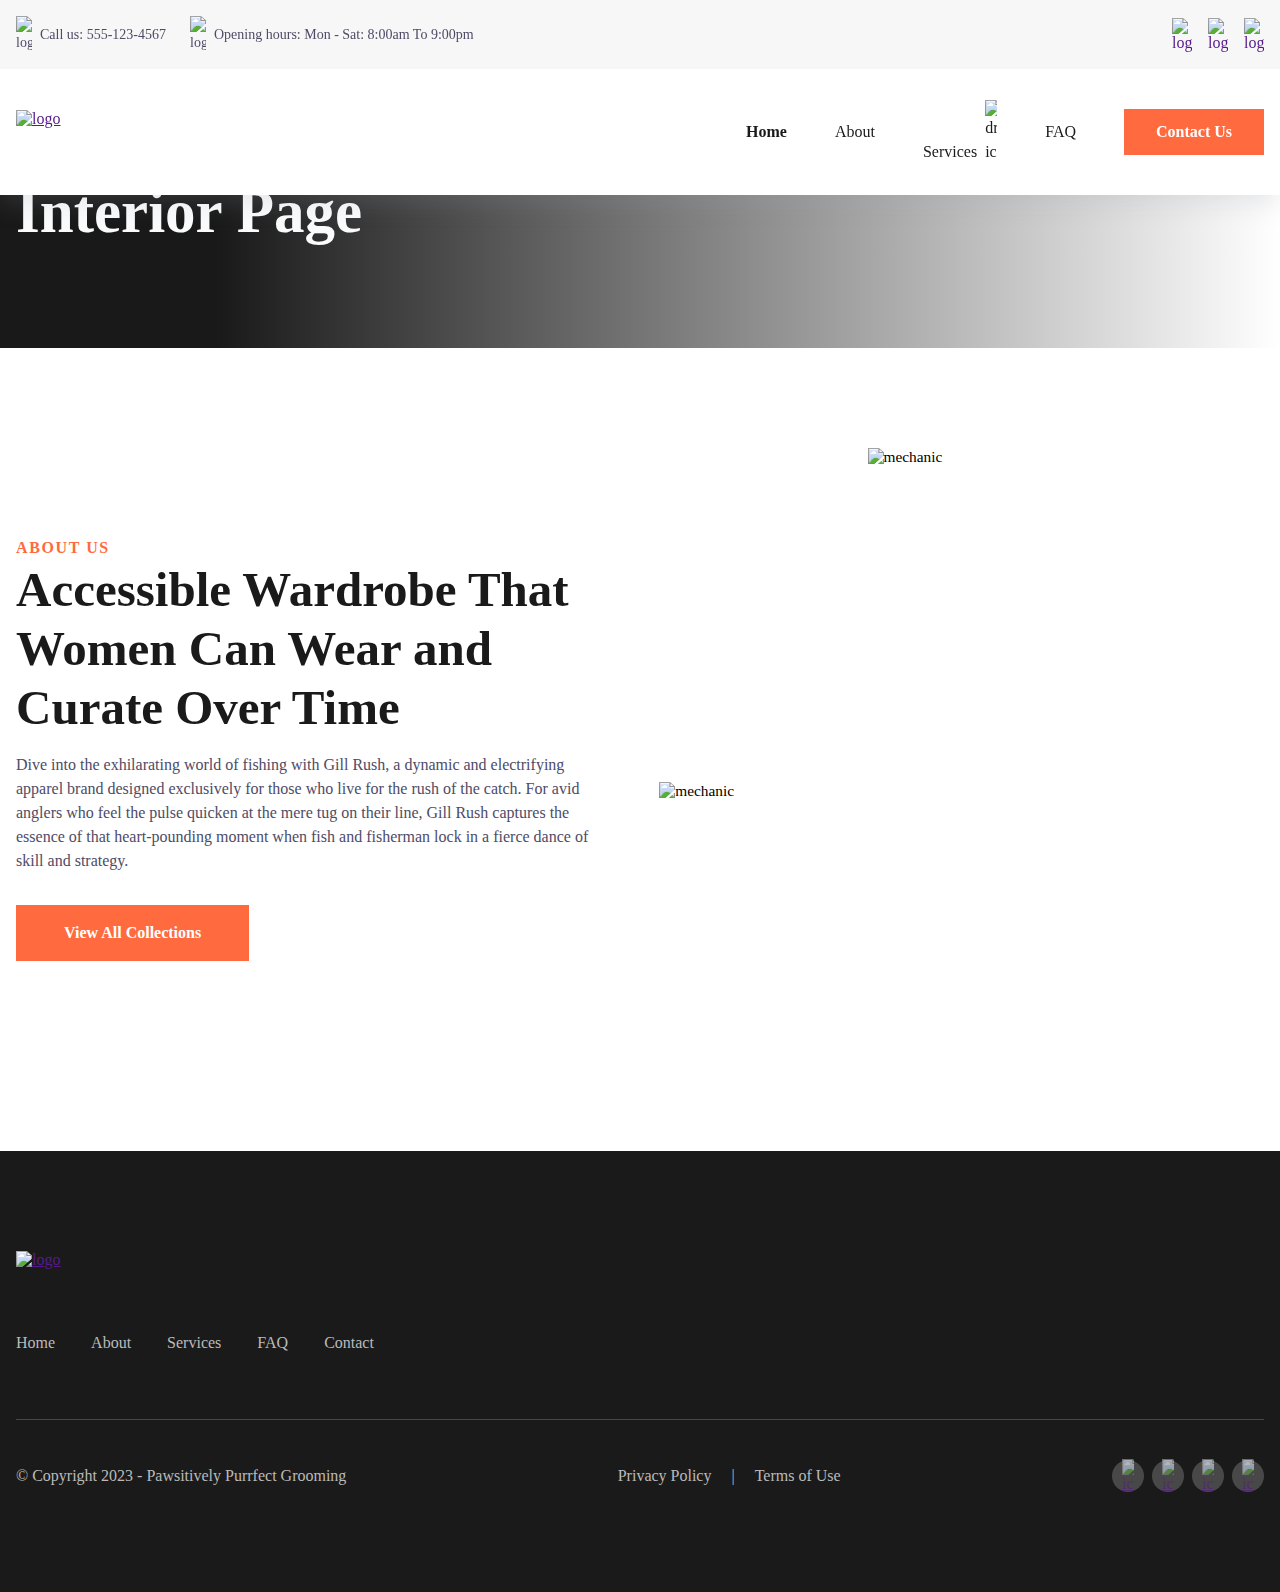
==== about.html @ 0e4c81f3 "made changes to home | changes verbiage | change contact to cta | added about page | added services " ====
<!DOCTYPE html>
<html>
<head>
    <meta charset="utf-8">
    <meta name="viewport" content="width=device-width, initial-scale=1">
    <title>template_3</title>
    <link rel="stylesheet" type="text/css" href="css/style.css">
    <link rel="stylesheet" type="text/css" href="css/global.css">
    <script src="javascript/script.js"></script>
</head>
<body>
<!-- ============================================ -->
<!--                 Navigation                   -->
<!-- ============================================ -->

<header id="cs-navigation">
    <div class="cs-top-bar">
        <div class="cs-top-container">
            <div class="cs-top-contact">
                <a href="" class="cs-top-link">
                    <img class="cs-link-icon" src="https://csimg.nyc3.cdn.digitaloceanspaces.com/Images/Icons/phone-grey.svg" alt="logo" width="16" height="16" aria-hidden="true" decoding="async">
                    Call us: 555-123-4567
                </a>
                <a href="" class="cs-top-link">
                    <img class="cs-link-icon" src="https://csimg.nyc3.cdn.digitaloceanspaces.com/Images/Icons/clock-grey.svg" alt="logo" width="20" height="20" aria-hidden="true" decoding="async">
                    Opening hours: Mon - Sat: 8:00am To 9:00pm
                </a>
            </div>
            <div class="cs-top-social">
                <a href="" class="cs-social-link">
                    <img class="cs-social-icon" src="https://csimg.nyc3.cdn.digitaloceanspaces.com/Images/Icons/face-grey.svg" alt="logo" width="12" height="12" aria-hidden="true" decoding="async">
                </a>
                <a href="" class="cs-social-link">
                    <img class="cs-social-icon" src="https://csimg.nyc3.cdn.digitaloceanspaces.com/Images/Icons/twit-grey.svg" alt="logo" width="12" height="12" aria-hidden="true" decoding="async">
                </a>
                <a href="" class="cs-social-link">
                    <img class="cs-social-icon" src="https://csimg.nyc3.cdn.digitaloceanspaces.com/Images/Icons/insta-grey.svg" alt="logo" width="12" height="12" aria-hidden="true" decoding="async">
                </a>
            </div>
        </div>
    </div>
    <div class="cs-container">
        <!--Nav Logo-->
        <a href="" class="cs-logo" aria-label="back to home">
            <img src="https://csimg.nyc3.cdn.digitaloceanspaces.com/Images/Logos/consulting-logo.svg" alt="logo" width="197" height="43" aria-hidden="true" decoding="async">
        </a>
        <!--Navigation List-->
        <nav class="cs-nav" role="navigation">
            <!--Mobile Nav Toggle-->
            <button class="cs-toggle" aria-label="mobile menu toggle">
                <div class="cs-box" aria-hidden="true">
                    <span class="cs-line cs-line1" aria-hidden="true"></span>
                    <span class="cs-line cs-line2" aria-hidden="true"></span>
                    <span class="cs-line cs-line3" aria-hidden="true"></span>
                </div>
            </button>
            <!-- We need a wrapper div so we can set a fixed height on the cs-ul in case the nav list gets too long from too many dropdowns being opened and needs to have an overflow scroll. This wrapper acts as the background so it can go the full height of the screen and not cut off any overflowing nav items while the cs-ul stops short of the bottom of the screen, which keeps all nav items in view no matter how mnay there are-->
            <div class="cs-ul-wrapper">
                <ul id="cs-expanded" class="cs-ul" aria-expanded="false">
                    <li class="cs-li">
                        <a href="index.html" class="cs-li-link cs-active">
                            Home
                        </a>
                    </li>
                    <li class="cs-li">
                        <a href="about.html" class="cs-li-link">
                            About
                        </a>
                    </li>
                    <!--Copy and paste this cs-dropdown list item and replace any .cs-li with this cs-dropdown group to make a new dropdown and it will work-->
                    <li class="cs-li cs-dropdown" tabindex="0">
                        <span class="cs-li-link">
                            Services
                            <img class="cs-drop-icon" src="https://csimg.nyc3.cdn.digitaloceanspaces.com/Images/Icons/chev-down.svg" alt="dropdown icon" width="15" height="15" decoding="async" aria-hidden="true">
                        </span>
                        <ul class="cs-drop-ul">
                            <li class="cs-drop-li">
                                <a href="services.html#section-1" class="cs-li-link cs-drop-link">Bathing and Drying</a>
                            </li>
                            <li class="cs-drop-li">
                                <a href="services.html#section-2" class="cs-li-link cs-drop-link">Haircuts and Trimming</a>
                            </li>
                            <li class="cs-drop-li">
                                <a href="services.html#section-3" class="cs-li-link cs-drop-link">Nail Clipping</a>
                            </li>
                            <li class="cs-drop-li">
                                <a href="services.html#section-4" class="cs-li-link cs-drop-link">Teeth Brushing</a>
                            </li>
                        </ul>
                    </li>
                    <li class="cs-li">
                        <a href="faq.html" class="cs-li-link">
                            FAQ
                        </a>
                    </li>
                </ul>
            </div>
        </nav>
        <a href="contact.html" class="cs-button-solid cs-nav-button">Contact Us</a>
    </div>
</header>
    <body>
    <!-- ============================================ -->
    <!--                   Banner                     -->
    <!-- ============================================ -->

    <div id="banner-712">
        <div class="cs-container">
            <span class="cs-int-title">Interior Page</span>
        </div>
        <!--Background Image-->
        <picture class="cs-background">
            <!--Mobile Image-->
            <source media="(max-width: 600px)" srcset="https://csimg.nyc3.cdn.digitaloceanspaces.com/Images%2FMISC%2Fpills.jpg">
            <!--Tablet and above Image-->
            <source media="(min-width: 601px)" srcset="https://csimg.nyc3.cdn.digitaloceanspaces.com/Images%2FMISC%2Fpills.jpg">
            <img loading="lazy" decoding="async" src="https://csimg.nyc3.cdn.digitaloceanspaces.com/Images%2FMISC%2Fpills.jpg" alt="pills" width="1280" height="568" aria-hidden="true">
        </picture>
    </div>
    <!-- ============================================ -->
    <!--             Side By Side Reverse             -->
    <!-- ============================================ -->

    <section id="sbsr-1592">
        <div class="cs-container">
            <div class="cs-image-group">
                <!--Top left image-->
                <picture class="cs-picture cs-picture1">
                    <!--Mobile Image-->
                    <source media="(max-width: 600px)" srcset="https://csimg.nyc3.cdn.digitaloceanspaces.com/Images/ecommerce/models1.jpg">
                    <!--Tablet and above Image-->
                    <source media="(min-width: 601px)" srcset="https://csimg.nyc3.cdn.digitaloceanspaces.com/Images/ecommerce/models1.jpg">
                    <img loading="lazy" decoding="async" src="https://csimg.nyc3.cdn.digitaloceanspaces.com/Images/ecommerce/models1.jpg" alt="mechanic" width="413" height="500">
                </picture>
                <!--Top Right image-->
                <picture class="cs-picture cs-picture2">
                    <!--Mobile Image-->
                    <source media="(max-width: 600px)" srcset="https://csimg.nyc3.cdn.digitaloceanspaces.com/Images/ecommerce/shoes2.jpg">
                    <!--Tablet and above Image-->
                    <source media="(min-width: 601px)" srcset="https://csimg.nyc3.cdn.digitaloceanspaces.com/Images/ecommerce/shoes2.jpg">
                    <img loading="lazy" decoding="async" src="https://csimg.nyc3.cdn.digitaloceanspaces.com/Images/ecommerce/shoes2.jpg" alt="mechanic" width="413" height="280">
                </picture>
            </div>
            <div class="cs-content">
                <span class="cs-topper">About us</span>
                <h2 class="cs-title">Accessible Wardrobe That Women Can Wear and Curate Over Time</h2>
                <p class="cs-text">
                    Dive into the exhilarating world of fishing with Gill Rush, a dynamic and electrifying apparel brand designed exclusively for those who live for the rush of the catch. For avid anglers who feel the pulse quicken at the mere tug on their line, Gill Rush captures the essence of that heart-pounding moment when fish and fisherman lock in a fierce dance of skill and strategy.
                </p>
                <a href="" class="cs-button-solid">View All Collections</a>
            </div>
        </div>
    </section>
    <footer id="footer-1390">
        <div class="cs-container">
            <div class="cs-top">
                <a aria-label="go back to home" class="cs-logo" href="">
                    <img class="cs-logo-img" loading="lazy" decoding="async" src="https://csimg.nyc3.cdn.digitaloceanspaces.com/Logos/agency-logo.svg" alt="logo" width="209" height="40">
                </a>
                <ul class="cs-ul">
                    <li class="cs-li">
                        <a href="index.html" class="cs-link">Home</a>
                    </li>
                    <li class="cs-li">
                        <a href="about.html" class="cs-link">About</a>
                    </li>
                    <li class="cs-li">
                        <a href="" class="cs-link">Services</a>
                    </li>
                    <li class="cs-li">
                        <a href="faq.html" class="cs-link">FAQ</a>
                    </li>
                    <li class="cs-li">
                        <a href="contact.html" class="cs-link">Contact</a>
                    </li>
                </ul>
            </div>
            <div class="cs-bottom">
                <!--Social-->
                <ul class="cs-social">
                    <li class="cs-social-li">
                        <a href="" class="cs-social-link" aria-label="facebook" target="_blank" rel="noopener">
                            <img class="cs-social-icon cs-default" src="https://csimg.nyc3.cdn.digitaloceanspaces.com/Icons/facebook-ba.svg" alt="icon" loading="lazy" decoding="async" width="12" height="12" aria-hidden="true">
                        </a>
                    </li>
                    <li class="cs-social-li">
                        <a href="" class="cs-social-link" aria-label="twitter" target="_blank" rel="noopener">
                            <img class="cs-social-icon cs-default" src="https://csimg.nyc3.cdn.digitaloceanspaces.com/Icons/twitter-ba.svg" alt="icon" loading="lazy" decoding="async" width="12" height="12" aria-hidden="true">
                        </a>
                    </li>
                    <li class="cs-social-li">
                        <a href="" class="cs-social-link" aria-label="instagram" target="_blank" rel="noopener">
                            <img class="cs-social-icon cs-default" src="https://csimg.nyc3.cdn.digitaloceanspaces.com/Icons/instagram-ba.svg" alt="icon" loading="lazy" decoding="async" width="12" height="12" aria-hidden="true">
                        </a>
                    </li>
                    <li class="cs-social-li">
                        <a href="" class="cs-social-link" aria-label="twitter" target="_blank" rel="noopener">
                            <img class="cs-social-icon cs-default" src="https://csimg.nyc3.cdn.digitaloceanspaces.com/Icons/youtube-ba.svg" alt="icon" loading="lazy" decoding="async" width="12" height="12" aria-hidden="true">
                        </a>
                    </li>
                </ul>
                <span class="cs-copyright">
                    © Copyright 2023 - <a href="" class="cs-copyright-link">Pawsitively Purrfect Grooming</a>
                </span>
                <div class="cs-flex">
                    <a href="" class="cs-copyright-link">Privacy Policy</a>
                    <span class="cs-separater">|</span>
                    <a href="" class="cs-copyright-link">Terms of Use</a>
                </div>
            </div>
        </div>
    </footer>
                                
</body>
</html>
---- css/style.css ----
/*-- -------------------------- -->
<---     Mobile Navigation      -->
<--- -------------------------- -*/

/* Mobile - 1023px */
@media only screen and (max-width: 1023px) {
  body.cs-open {
    overflow: hidden;
  }
  body.scroll #cs-navigation {
    /* 53px, same height as the cs-top-container */
    transform: translateY(-3.3125rem);
  }
  #cs-navigation {
    width: 100%;
    /* prevents padding from affecting height and width */
    box-sizing: border-box;
    background-color: #fff;
    box-shadow: rgba(149, 157, 165, 0.2) 0px 8px 24px;
    position: fixed;
    z-index: 10000;
    transition: transform .3s;
  }
  #cs-navigation:before {
    content: '';
    width: 100%;
    height: 0vh;
    background: rgba(0, 0, 0, 0.6);
    -webkit-backdrop-filter: blur(10px);
    backdrop-filter: blur(10px);
    position: absolute;
    display: block;
    top: 100%;
    right: 0;
    z-index: -1100;
    opacity: 0;
    transition: height .5s, opacity .5s;
  }
  #cs-navigation.cs-active:before {
    height: 150vh;
    opacity: 1;
  }
  #cs-navigation.cs-active .cs-ul-wrapper {
    opacity: 1;
    transform: scaleY(1);
    transition-delay: .15s;
  }
  #cs-navigation.cs-active .cs-li {
    transform: translateY(0);
    opacity: 1;
  }
  #cs-navigation .cs-top-bar {
    width: 100%;
    display: flex;
    justify-content: center;
    align-items: center;
  }
  #cs-navigation .cs-top-container {
    width: 100%;
    padding: 1rem 1.5rem;
    /* prevents padding from affecting height and width */
    box-sizing: border-box;
    background-color: #f7f7f7;
    display: flex;
    justify-content: space-between;
    align-items: center;
    gap: 1rem;
  }
  #cs-navigation .cs-top-contact {
    width: auto;
    /* prevents padding from affecting height and width */
    box-sizing: border-box;
    display: flex;
    justify-content: center;
    align-items: center;
    /* 16px - 24px */
    gap: clamp(1rem, 2vw, 1.5rem);
  }
  #cs-navigation .cs-top-link {
    font-size: 0.875rem;
    line-height: 1.5em;
    text-decoration: none;
    margin: 0;
    color: var(--bodyTextColor);
    display: flex;
    justify-content: flex-start;
    align-items: center;
    gap: 0.5rem;
    position: relative;
  }
  #cs-navigation .cs-top-link:nth-of-type(2) {
    display: none;
  }
  #cs-navigation .cs-link-icon {
    width: 1rem;
    height: auto;
    display: block;
  }
  #cs-navigation .cs-top-social {
    visibility: visible;
    opacity: 1;
    display: flex;
    justify-content: center;
    align-items: center;
    gap: 0.5rem;
    transition: opacity .3s, visibility .3s, height .3s;
  }
  #cs-navigation .cs-social-link {
    text-decoration: none;
    display: flex;
    justify-content: center;
    align-items: center;
    gap: 1rem;
  }
  #cs-navigation .cs-social-icon {
    width: 1.25rem;
    height: auto;
    display: block;
  }
  #cs-navigation .cs-container {
    width: 100%;
    padding: 1.25rem 1rem;
    /* prevents padding from affecting height and width */
    box-sizing: border-box;
    display: flex;
    justify-content: flex-end;
    align-items: center;
    position: relative;
  }
  #cs-navigation .cs-logo {
    width: auto;
    height: 2.5rem;
    margin: 0 auto 0 0;
    padding: 0;
    /* prevents padding from affecting height and width */
    box-sizing: border-box;
    display: flex;
    justify-content: center;
    align-items: center;
    order: 1;
    z-index: 10;
  }
  #cs-navigation .cs-logo img {
    width: auto;
    height: 100%;
    /* ensures the image never overflows the container. It stays contained within it's width and height and expands to fill it then stops once it reaches an edge */
    object-fit: contain;
  }
  #cs-navigation .cs-nav {
    order: 2;
  }
  #cs-navigation .cs-toggle {
    width: 2.875rem;
    height: 2.875rem;
    margin: 0 0 0 auto;
    background-color: var(--primary);
    border: none;
    display: flex;
    justify-content: center;
    align-items: center;
    transition: transform .6s;
  }
  #cs-navigation .cs-toggle.cs-active {
    transform: rotate(180deg);
  }
  #cs-navigation .cs-active .cs-line1 {
    top: 50%;
    transform: translate(-50%, -50%) rotate(225deg);
  }
  #cs-navigation .cs-active .cs-line2 {
    top: 50%;
    transform-origin: center;
    transform: translate(-50%, -50%) translateY(0) rotate(-225deg);
  }
  #cs-navigation .cs-active .cs-line3 {
    bottom: 100%;
    opacity: 0;
  }
  #cs-navigation .cs-box {
    /* 24px - 28px */
    width: clamp(1.5rem, 2vw, 1.75rem);
    height: 0.75rem;
    position: relative;
  }
  #cs-navigation .cs-line {
    width: 100%;
    height: 2px;
    border-radius: 2px;
    background-color: #FAFBFC;
    position: absolute;
    left: 50%;
    transform: translateX(-50%);
  }
  #cs-navigation .cs-line1 {
    top: 0;
    transform-origin: center;
    transition: transform .5s, top .3S, left .3S;
    animation-duration: .7s;
    animation-timing-function: ease;
    animation-fill-mode: forwards;
    animation-direction: normal;
  }
  #cs-navigation .cs-line2 {
    top: 50%;
    transform: translateX(-50%) translateY(-50%);
    transition: top .3s, left .3s, transform .5s;
    animation-duration: .7s;
    animation-timing-function: ease;
    animation-fill-mode: forwards;
    animation-direction: normal;
  }
  #cs-navigation .cs-line3 {
    bottom: 0;
    transition: bottom .3s, opacity .3s;
  }
  #cs-navigation .cs-ul-wrapper {
    width: 100%;
    height: auto;
    padding-bottom: 3rem;
    opacity: 0;
    background-color: #fff;
    box-shadow: inset rgba(0, 0, 0, 0.2) 0px 8px 24px;
    overflow: hidden;
    position: absolute;
    top: 100%;
    left: 0;
    z-index: -1;
    transform: scaleY(0);
    transform-origin: top;
    transition: transform .4s, opacity .3s;
  }
  #cs-navigation .cs-ul {
    margin: 0;
    padding: 3rem 0 0 0;
    width: 100%;
    height: auto;
    max-height: 65vh;
    overflow: scroll;
    display: flex;
    justify-content: flex-start;
    flex-direction: column;
    align-items: center;
    gap: 1.25rem;
  }
  #cs-navigation .cs-li {
    width: 100%;
    text-align: center;
    list-style: none;
    margin-right: 0;
    /* transition from these values */
    transform: translateY(-4.375rem);
    opacity: 0;
    transition: transform .6s, opacity .9s;
  }
  #cs-navigation .cs-li:nth-of-type(1) {
    transition-delay: .05s;
  }
  #cs-navigation .cs-li:nth-of-type(2) {
    transition-delay: .1s;
  }
  #cs-navigation .cs-li:nth-of-type(3) {
    transition-delay: .15s;
  }
  #cs-navigation .cs-li:nth-of-type(4) {
    transition-delay: .2s;
  }
  #cs-navigation .cs-li:nth-of-type(5) {
    transition-delay: .25s;
  }
  #cs-navigation .cs-li:nth-of-type(6) {
    transition-delay: .3s;
  }
  #cs-navigation .cs-li:nth-of-type(7) {
    transition-delay: .35s;
  }
  #cs-navigation .cs-li:nth-of-type(8) {
    transition-delay: .4s;
  }
  #cs-navigation .cs-li:nth-of-type(9) {
    transition-delay: .45s;
  }
  #cs-navigation .cs-li:nth-of-type(10) {
    transition-delay: .5s;
  }
  #cs-navigation .cs-li:nth-of-type(11) {
    transition-delay: .55s;
  }
  #cs-navigation .cs-li:nth-of-type(12) {
    transition-delay: .6s;
  }
  #cs-navigation .cs-li:nth-of-type(13) {
    transition-delay: .65s;
  }
  #cs-navigation .cs-li-link {
    /* 16px - 24px */
    font-size: clamp(1rem, 2.5vw, 1.5rem);
    line-height: 1.2em;
    text-decoration: none;
    margin: 0;
    color: var(--headerColor);
    display: inline-block;
    position: relative;
  }
  #cs-navigation .cs-li-link.cs-active {
    color: var(--primary);
  }
  #cs-navigation .cs-li-link:hover {
    color: var(--primary);
  }
  #cs-navigation .cs-button-solid {
    display: none;
  }
}
/* Tablet - 768px */
@media only screen and (min-width: 48rem) {
  #cs-navigation .cs-top-link:nth-of-type(2) {
    display: flex;
  }
}

/*-- -------------------------- -->
<---     Navigation Dropdown    -->
<--- -------------------------- -*/

/* Mobile - 1023px */
@media only screen and (max-width: 1023px) {
  #cs-navigation .cs-li {
    text-align: center;
    width: 100%;
    display: block;
  }
  #cs-navigation .cs-dropdown {
    position: relative;
    color: var(--bodyTextColorWhite);
  }
  #cs-navigation .cs-dropdown.cs-active .cs-drop-ul {
    height: auto;
    opacity: 1;
    visibility: visible;
    margin: 0.75rem 0 0 0;
    padding: 0.75rem 0;
  }
  #cs-navigation .cs-dropdown.cs-active .cs-drop-link {
    opacity: 1;
  }
  #cs-navigation .cs-dropdown .cs-li-link {
    position: relative;
    transition: opacity .3s;
  }
  #cs-navigation .cs-drop-icon {
    width: 0.9375rem;
    height: auto;
    position: absolute;
    top: 50%;
    right: -1.25rem;
    transform: translateY(-50%);
  }
  #cs-navigation .cs-drop-ul {
    width: 100%;
    height: 0;
    margin: 0;
    padding: 0;
    background-color: var(--primary);
    overflow: hidden;
    opacity: 0;
    visibility: hidden;
    display: flex;
    justify-content: flex-start;
    flex-direction: column;
    align-items: center;
    gap: 0.75rem;
    transition: padding .3s, margin .3s, height .3s, opacity .3s, visibility .3s;
  }
  #cs-navigation .cs-drop-li {
    list-style: none;
  }
  #cs-navigation .cs-li-link.cs-drop-link {
    /* 14px - 16px */
    font-size: clamp(0.875rem, 2vw, 1.25rem);
    color: #fff;
  }
}
/* Desktop - 1024px */
@media only screen and (min-width: 64rem) {
  #cs-navigation .cs-dropdown {
    position: relative;
  }
  #cs-navigation .cs-dropdown:hover {
    cursor: pointer;
  }
  #cs-navigation .cs-dropdown:hover .cs-drop-ul {
    transform: scaleY(1);
    opacity: 1;
    visibility: visible;
  }
  #cs-navigation .cs-dropdown:hover .cs-drop-li {
    opacity: 1;
    transform: translateY(0);
  }
  #cs-navigation .cs-drop-icon {
    width: 0.75rem;
    height: auto;
    margin-left: 0.25rem;
    display: inline-block;
  }
  #cs-navigation .cs-drop-ul {
    min-width: 12.5rem;
    margin: 0;
    padding: 0;
    background-color: #fff;
    overflow: hidden;
    opacity: 0;
    visibility: hidden;
    box-shadow: rgba(149, 157, 165, 0.2) 0px 10px 16px;
    border-bottom: 5px solid var(--primary);
    /* if you have 8 or more links in your dropdown nav, uncomment the columns property to make the list into 2 even columns. Change it to 3 or 4 if you need extra columns. Then remove the transition delays on the cs-drop-li so they don't have weird scattered animations */
    position: absolute;
    top: 100%;
    z-index: -100;
    transform: scaleY(0);
    transform-origin: top;
    transition: transform .3s, visibility .3s, opacity .3s;
  }
  #cs-navigation .cs-drop-li {
    list-style: none;
    font-size: 1rem;
    text-decoration: none;
    opacity: 0;
    width: 100%;
    height: auto;
    display: block;
    transform: translateY(-0.625rem);
    transition: opacity .6s, transform .6s;
  }
  #cs-navigation .cs-drop-li:nth-of-type(1) {
    transition-delay: .05s;
  }
  #cs-navigation .cs-drop-li:nth-of-type(2) {
    transition-delay: .1s;
  }
  #cs-navigation .cs-drop-li:nth-of-type(3) {
    transition-delay: .15s;
  }
  #cs-navigation .cs-drop-li:nth-of-type(4) {
    transition-delay: .2s;
  }
  #cs-navigation .cs-drop-li:nth-of-type(5) {
    transition-delay: .25s;
  }
  #cs-navigation .cs-drop-li:nth-of-type(6) {
    transition-delay: .3s;
  }
  #cs-navigation .cs-drop-li:nth-of-type(7) {
    transition-delay: .35s;
  }
  #cs-navigation .cs-drop-li:nth-of-type(8) {
    transition-delay: .4s;
  }
  #cs-navigation .cs-drop-li:nth-of-type(9) {
    transition-delay: .45s;
  }
  #cs-navigation .cs-drop-li:nth-of-type(10) {
    transition-delay: .5s;
  }
  #cs-navigation .cs-drop-li:nth-of-type(11) {
    transition-delay: .55s;
  }
  #cs-navigation .cs-drop-li:nth-of-type(12) {
    transition-delay: .6s;
  }
  #cs-navigation .cs-drop-li:nth-of-type(13) {
    transition-delay: .65s;
  }
  #cs-navigation .cs-li-link.cs-drop-link {
    font-size: 1rem;
    white-space: nowrap;
    line-height: 1.5em;
    text-decoration: none;
    width: 100%;
    padding: 0.75rem;
    /* prevents padding from affecting height and width */
    box-sizing: border-box;
    color: var(--bodyTextColor);
    display: block;
    transition: color 0.3s, background-color 0.3s;
  }
  #cs-navigation .cs-li-link.cs-drop-link:hover {
    color: var(--primary);
    background-color: #f7f7f7;
  }
  #cs-navigation .cs-li-link.cs-drop-link:before {
    display: none;
  }
}

/*-- -------------------------- -->
<---     Desktop Navigation     -->
<--- -------------------------- -*/

/* Small Desktop - 1024px */
@media only screen and (min-width: 64rem) {
  body.scroll #cs-navigation {
    /* 53px, the ssme height as the cs-top-container */
    transform: translateY(-3.3125rem);
  }
  #cs-navigation {
    width: 100%;
    padding: 0;
    /* prevents padding from affecting height and width */
    box-sizing: border-box;
    background-color: #fff;
    box-shadow: rgba(149, 157, 165, 0.2) 0px 8px 24px;
    position: fixed;
    z-index: 10000;
    transition: transform .3s;
  }
  #cs-navigation .cs-top-bar {
    width: 100%;
    display: flex;
    justify-content: center;
    align-items: center;
  }
  #cs-navigation .cs-top-container {
    width: 100%;
    max-width: 80rem;
    padding: 1rem;
    /* prevents padding from affecting height and width */
    box-sizing: border-box;
    display: flex;
    justify-content: space-between;
    align-items: center;
    gap: 3.125rem;
    position: relative;
    z-index: 1;
  }
  #cs-navigation .cs-top-container:before {
    /* grey background */
    content: '';
    width: 100vw;
    height: 100%;
    background: #f7f7f7;
    opacity: 1;
    position: absolute;
    display: block;
    top: 0;
    left: 50%;
    z-index: -1;
    transform: translateX(-50%);
  }
  #cs-navigation .cs-top-contact {
    display: flex;
    justify-content: flex-start;
    align-items: center;
    gap: 1.5rem;
  }
  #cs-navigation .cs-top-link {
    font-size: 0.875rem;
    line-height: 1.5em;
    text-decoration: none;
    margin: 0;
    color: var(--bodyTextColor);
    display: flex;
    justify-content: flex-start;
    align-items: center;
    gap: 0.5rem;
    position: relative;
  }
  #cs-navigation .cs-top-link:hover {
    text-decoration: underline;
  }
  #cs-navigation .cs-link-icon {
    width: 1rem;
    height: auto;
    display: block;
  }
  #cs-navigation .cs-top-social {
    display: flex;
    justify-content: center;
    align-items: center;
    gap: 1rem;
  }
  #cs-navigation .cs-social-link {
    text-decoration: none;
    display: flex;
    justify-content: center;
    align-items: center;
    transition: transform .3s;
  }
  #cs-navigation .cs-social-link:hover {
    transform: scale(1.1);
  }
  #cs-navigation .cs-social-icon {
    width: 1.25rem;
    height: auto;
    display: block;
  }
  #cs-navigation .cs-container {
    width: 100%;
    max-width: 80rem;
    margin: auto;
    padding: 0 1rem;
    /* prevents padding from affectin gheight */
    box-sizing: border-box;
    display: flex;
    justify-content: flex-end;
    align-items: center;
    gap: 1.5rem;
    position: relative;
  }
  #cs-navigation .cs-toggle {
    display: none;
  }
  #cs-navigation .cs-logo {
    /* 40px - 44px */
    height: clamp(2.5rem, 4vw, 2.75rem);
    /* margin-right auto pushes everything away from it to the right */
    margin: 0 auto 0 0;
    padding: 0;
    display: flex;
    justify-content: center;
    align-items: center;
    z-index: 100;
  }
  #cs-navigation .cs-logo img {
    width: auto;
    height: 100%;
    /* ensures the image never overflows the container. It stays contained within it's width and height and expands to fill it then stops once it reaches an edge */
    object-fit: contain;
  }
  #cs-navigation .cs-ul {
    width: 100%;
    margin: 0;
    padding: 0;
    display: flex;
    justify-content: flex-start;
    align-items: center;
    gap: 3rem;
  }
  #cs-navigation .cs-li {
    list-style: none;
    padding: 1.9375rem 0;
    /* prevent flexbox from squishing it */
    flex: none;
  }
  #cs-navigation .cs-li-link {
    /* 14px - 16px */
    font-size: clamp(0.875rem, 1.3vw, 1rem);
    line-height: 1.5em;
    text-decoration: none;
    margin: 0;
    color: var(--headerColor);
    display: block;
    position: relative;
    transition: color .3s;
  }
  #cs-navigation .cs-li-link:hover {
    color: var(--primary);
  }
  #cs-navigation .cs-li-link.cs-active {
    font-weight: 700;
    color: var(--headerColor);
  }
  #cs-navigation .cs-button-solid {
    font-size: 1rem;
    /* 46px - 56px */
    line-height: clamp(2.875em, 5.5vw, 3.5em);
    text-decoration: none;
    font-weight: 700;
    text-align: center;
    margin: 0;
    color: #fff;
    padding: 0 2rem;
    background-color: var(--primary);
    overflow: hidden;
    display: inline-block;
    position: relative;
    z-index: 1;
    /* prevents padding from adding to the width */
    box-sizing: border-box;
    transition: color .3s;
  }
  #cs-navigation .cs-button-solid:before {
    content: '';
    position: absolute;
    height: 100%;
    width: 0%;
    background: #1a1a1a;
    opacity: 1;
    top: 0;
    left: 0;
    z-index: -1;
    transition: width .3s;
  }
  #cs-navigation .cs-button-solid:hover:before {
    width: 100%;
  }
  #cs-navigation .cs-nav-button {
    line-height: 2.875rem;
    margin-left: 1.5rem;
  }
}
/*-- -------------------------- -->
<---           Hero             -->
<--- -------------------------- -*/

/* Mobile - 360px */
@media only screen and (min-width: 0rem) {
    #hero-82 {
        /* Centers button */
        text-align: center;
        /* 144px - 300px - leaving extra space for the navigation */
        padding: clamp(9rem, 25.95vw, 18.75rem) 1rem 0;
        /* 130px - 200px */
        padding-bottom: clamp(8.125rem, 12.5vw, 25em);
        position: relative;
        z-index: 1;
    }
    #hero-82 .cs-background {
        width: 100%;
        height: 100%;
        display: block;
        position: absolute;
        top: 0;
        left: 0;
        z-index: -2;
    }
    #hero-82 .cs-background:before {
        /* Overlay */
        content: "";
        width: 100%;
        height: 100%;
        background: #000;
        opacity: 0.7;
        position: absolute;
        display: block;
        top: 0;
        left: 0;
        z-index: 1;
        /* prevents the cursor from interacting with it */
        pointer-events: none;
    }
    #hero-82 .cs-background img {
        position: absolute;
        top: 0;
        left: 0;
        height: 100%;
        width: 100%;
        object-fit: cover;
    }
    #hero-82 .cs-container {
        width: 100%;
        max-width: 67.5rem;
        margin: auto;
    }
    #hero-82 .cs-title {
        /* 39px - 61px */
        font-size: clamp(2.4375rem, 6.4vw, 3.8125rem);
        font-weight: 700;
        line-height: 1.2em;
        text-align: center;
        max-width: 51.8125rem;
        /* 16px - 24px */
        margin: 0 auto clamp(1rem, 4vw, 1.5rem);
        color: #fff;
        position: relative;
    }
    #hero-82 .cs-title:after {
        /* Divider Line */
        content: "";
        width: 6.25rem;
        height: 0.5rem;
        /* 16px - 24px */
        margin: clamp(1rem, 4vw, 1.5rem) auto clamp(1rem, 4vw, 1.5rem);
        background: var(--primary);
        opacity: 1;
        position: relative;
        display: block;
    }
    #hero-82 .cs-text {
        /* 16px - 25px */
        font-size: clamp(1rem, 1.95vw, 1.5625rem);
        line-height: 1.5em;
        text-align: center;
        width: 100%;
        /* 464px - 800px */
        max-width: clamp(29rem, 60vw, 50rem);
        margin: 0 auto;
        /* 40px - 48px */
        margin-bottom: clamp(2.5rem, 4vw, 3rem);
        color: #fff;
    }
    #hero-82 .cs-button-solid {
        font-size: 1rem;
        line-height: 3.5rem;
        text-decoration: none;
        font-weight: 700;
        margin: auto;
        color: #fff;
        padding: 0 1.5rem;
        background-color: var(--primary);
        border-radius: 0.25rem;
        display: inline-block;
        position: relative;
        z-index: 1;
    }
    #hero-82 .cs-button-solid:before {
        content: "";
        position: absolute;
        display: block;
        height: 100%;
        width: 0%;
        background: #000;
        opacity: 1;
        top: 0;
        left: 0;
        z-index: -1;
        border-radius: 0.25rem;
        transition: width 0.3s;
    }
    #hero-82 .cs-button-solid:hover:before {
        width: 100%;
    }
}
/*-- -------------------------- -->
<---       Side By Side         -->
<--- -------------------------- -*/

/* Mobile - 360px */
@media only screen and (min-width: 0rem) {
    #RPsbs-580,
    #RPsbsr-580 {
    }
    #RPsbs-580 .cs-container,
    #RPsbsr-580 .cs-container {
        width: 100%;
        max-width: 80rem;
        margin: auto;
        display: flex;
        flex-direction: column;
        align-items: center;
        /* 48px - 64px */
        gap: clamp(3rem, 7vw, 4rem);
    }
    #RPsbs-580 .cs-content,
    #RPsbsr-580 .cs-content {
        /* set text align to left if content needs to be left aligned */
        text-align: left;
        width: 100%;
        max-width: 32.625rem;
        /* moved section padding to the .cs-content so we can have the cs-picture be full width on mobile without the padding preventing it from doing so */
        padding: var(--sectionPadding);
        padding-top: 0;
        /* prevents padding from affecting width and height */
        box-sizing: border-box;
        display: flex;
        flex-direction: column;
        /* centers content horizontally, set to flex-start to left align */
        align-items: flex-start;
    }

    #RPsbs-580 .cs-text,
    #RPsbsr-580 .cs-text {
        margin-bottom: 1rem;
    }
    #RPsbs-580 .cs-text:last-of-type,
    #RPsbsr-580 .cs-text:last-of-type {
        margin-bottom: 2rem;
    }
    #RPsbs-580 .cs-button-solid,
    #RPsbsr-580 .cs-button-solid {
        font-size: 1rem;
        /* 46px - 56px */
        line-height: clamp(2.875rem, 5.5vw, 3.5rem);
        text-decoration: none;
        font-weight: 700;
        text-align: center;
        margin: 0;
        color: #fff;
        min-width: 9.375rem;
        padding: 0 1.5rem;
        background-color: var(--primary);
        border-radius: 0.25rem;
        display: inline-block;
        position: relative;
        z-index: 1;
        /* prevents padding from adding to the width */
        box-sizing: border-box;
    }
    #RPsbs-580 .cs-button-solid:before,
    #RPsbsr-580 .cs-button-solid:before {
        content: "";
        position: absolute;
        height: 100%;
        width: 0%;
        background: #000;
        opacity: 1;
        top: 0;
        left: 0;
        z-index: -1;
        border-radius: 0.25rem;
        transition: width 0.3s;
    }
    #RPsbs-580 .cs-button-solid:hover:before,
    #RPsbsr-580 .cs-button-solid:hover:before {
        width: 100%;
    }
    #RPsbs-580 .cs-picture,
    #RPsbsr-580 .cs-picture {
        display: block;
        position: relative;
        width: 100%;
        height: 18.75rem;
    }
    #RPsbs-580 .cs-picture img,
    #RPsbsr-580 .cs-picture img {
        position: absolute;
        top: 0;
        left: 0;
        height: 100%;
        width: 100%;
        object-fit: cover;
    }
}
/* Tablet - 768px */
@media only screen and (min-width: 48rem) {
    #RPsbs-580,
    #RPsbsr-580 {
        padding: var(--sectionPadding);
    }
    #RPsbs-580 .cs-container,
    #RPsbsr-580 .cs-container {
        flex-direction: row;
        justify-content: flex-start;
        /* 60px - 128px */
        gap: clamp(3.75rem, 10vw, 8rem);
    }
    #RPsbs-580 .cs-content,
    #RPsbsr-580 .cs-content {
        width: 53%;
        /* reset the padding, add the section padding back to the section container */
        padding: 0;
    }
    #RPsbs-580 .cs-picture,
    #RPsbsr-580 .cs-picture {
        width: 47vw;
        max-width: 30.875rem;
        /* 518px - 700px */
        height: clamp(32.375rem, 63vw, 43.75rem);
        /* 16px - 28px, added margin left and bottom to cs-picture so it pushes away by the same amount the yellow box element overlaps it left and bottom. This maintains consistent spacing left and bottom */
        margin: 0 0 clamp(1rem, 2.4vw, 1.75rem) clamp(1rem, 2.4vw, 1.75rem);
        position: relative;
    }
    #RPsbs-580 .cs-picture:before,
    #RPsbsr-580 .cs-picture:before {
        /* yellow box */
        content: "";
        width: 50%;
        height: 60%;
        background: var(--secondary);
        opacity: 1;
        display: block;
        position: absolute;
        /* 16px - 28px, wrapped in calc function to multiple by negative 1 and get a negative clamp value */
        bottom: calc(clamp(1rem, 2.4vw, 1.75rem) * -1);
        left: calc(clamp(1rem, 2.4vw, 1.75rem) * -1);
    }
}
/*-- -------------------------- -->
<---          Services          -->
<--- -------------------------- -*/

/* Mobile - 360px */
@media only screen and (min-width: 0rem) {
    #services-1354 {
        padding: var(--sectionPadding);
        position: relative;
        z-index: 10;
    }
    #services-1354 .cs-container {
        width: 100%;
        max-width: 80rem;
        margin: auto;
        display: flex;
        justify-content: center;
        align-items: center;
        flex-direction: column;
        gap: clamp(3rem, 6vw, 4rem);
    }
    #services-1354 .cs-content {
        /* set text align to left if content needs to be left aligned */
        text-align: center;
        width: 100%;
        display: flex;
        flex-direction: column;
        /* centers content horizontally, set to flex-start to left align */
        align-items: center;
    }

    #services-1354 .cs-topper {
        color: #767676;
    }
    #services-1354 .cs-title {
        max-width: 25ch;
        margin: 0;
    }
    #services-1354 .cs-card-group {
        margin: 0;
        padding: 0;
        width: 100%;
        display: grid;
        grid-template-columns: repeat(12, 1fr);
        /* 16px - 20px */
        gap: clamp(1rem, 2vw, 1.25rem);
    }
    #services-1354 .cs-item {
        text-align: center;
        list-style: none;
        width: 100%;
        height: 19.0625rem;
        margin: 0;
        padding: 0;
        background-color: #000;
        border-radius: 1.5rem;
        /* clips background image corners */
        overflow: hidden;
        box-shadow: 0px 12px 80px 0px rgba(26, 26, 26, 0.08);
        /* prevents padding and border from affecting height and width */
        box-sizing: border-box;
        grid-column: span 12;
        grid-row: span 1;
        display: flex;
        flex-direction: column;
        align-items: flex-start;
        justify-content: flex-end;
        position: relative;
        z-index: 1;
    }
    #services-1354 .cs-item:hover .cs-background:before {
        background-color: var(--primary);
        opacity: 0.84;
    }
    #services-1354 .cs-item:hover .cs-background img {
        transform: scale(1.2);
    }
    #services-1354 .cs-link {
        text-decoration: none;
        width: 100%;
        height: 100%;
        /* padding goes on the link, not the cs-item as is normal. We do this because we want the whole card to be hoverable. So we add the padding to the link tag to create the space inside the card. By adding the space inside the cs-link tag we can make the whole card hoverable since the padding is now contributing to the height and widht of the link */
        padding: 1.5rem;
        /* prevents padding from affecting height and width */
        box-sizing: border-box;
        display: flex;
        justify-content: center;
        align-items: center;
    }
    #services-1354 .cs-h3 {
        font-size: 1.5625rem;
        line-height: 1.2em;
        font-weight: bold;
        text-align: inherit;
        margin: 0;
        color: var(--bodyTextColorWhite);
        transition: color 0.3s;
    }
    #services-1354 .cs-span {
        /* forces the h3 to alwasy be two lines */
        display: block;
    }
    #services-1354 .cs-background {
        width: 100%;
        height: 100%;
        display: block;
        position: absolute;
        top: 0;
        left: 0;
        z-index: -1;
    }
    #services-1354 .cs-background:before {
        /* background color overlay */
        content: "";
        position: absolute;
        display: block;
        height: 100%;
        width: 100%;
        background-color: #000;
        opacity: 0.4;
        top: 0;
        left: 0;
        z-index: 1;
        transition:
            background-color 0.3s,
            opacity 0.3s;
    }
    #services-1354 .cs-background img {
        position: absolute;
        top: 0;
        left: 0;
        height: 100%;
        width: 100%;
        /* Makes img tag act as a background image */
        object-fit: cover;
        transition: transform 0.6s;
    }
}
/* Tablet - 600px */
@media only screen and (min-width: 37.5rem) {
    #services-1354 .cs-item {
        grid-column: span 6;
    }
}
/* Desktop - 1024px */
@media only screen and (min-width: 64rem) {
    #services-1354 .cs-content {
        text-align: left;
        align-items: flex-start;
    }
    #services-1354 .cs-item {
        grid-column: span 3;
    }
}
/*-- -------------------------- -->
<---          Gallery           -->
<--- -------------------------- -*/

/* Mobile - 360px */
@media only screen and (min-width: 0rem) {
    #gallery-1446 {
        padding: var(--sectionPadding);
    }
    #gallery-1446 .cs-container {
        width: 100%;
        max-width: 80rem;
        margin: auto;
        display: flex;
        flex-direction: column;
        align-items: center;
        /* 48px - 64px */
        gap: clamp(3rem, 6vw, 4rem);
        position: relative;
    }
    #gallery-1446 .cs-content {
        text-align: left;
        width: 100%;
        display: flex;
        flex-direction: row;
        justify-content: space-between;
        align-items: flex-end;
        gap: 1.5rem;
    }
    #gallery-1446 .cs-title {
        margin: 0;
    }
    #gallery-1446 .cs-gallery {
        width: 100%;
        padding: 0;
        margin: 0;
        display: grid;
        grid-template-columns: repeat(auto-fit, minmax(19.0625rem, 1fr));
        /* 16px - 20px */
        gap: clamp(1rem, 1.5vw, 1.25rem);
        position: relative;
    }
    #gallery-1446 .cs-image {
        /* 260px - 360px */
        min-height: clamp(16.25rem, 60vw, 20rem);
        border-radius: 1rem;
        /* clips the image corners */
        overflow: hidden;
        display: block;
        position: relative;
    }
    #gallery-1446 .cs-image img {
        position: absolute;
        top: 0;
        left: 0;
        height: 100%;
        width: 100%;
        /* makes it act like a background image */
        object-fit: cover;
    }
}

/*-- -------------------------- -->
<---          Reviews           -->
<--- -------------------------- -*/

/* Mobile - 360px */
@media only screen and (min-width: 0rem) {
  #reviews-1672 {
    padding: var(--sectionPadding);
  }
  #reviews-1672 .cs-container {
    width: 100%;
    max-width: 80rem;
    margin: auto;
    display: flex;
    flex-direction: column;
    align-items: center;
    /* 40px - 64px */
    gap: clamp(2.5rem, 4.5vw, 4rem);
  }
  #reviews-1672 .cs-content {
    text-align: left;
    width: 100%;
    display: flex;
    flex-direction: column;
    align-items: flex-start;
  }
  #reviews-1672 .cs-title {
    margin: 0rem;
  }
  #reviews-1672 .cs-card-group {
    width: 100%;
    padding: 0;
    margin: 0;
    display: grid;
    grid-template-columns: repeat(12, 1fr);
    /* 16px - 20px */
    gap: clamp(1rem, 2.5vw, 1.25rem);
  }
  #reviews-1672 .cs-item {
    list-style: none;
    width: 100%;
    /* 20px - 40px top & bottom */
    /* 20px - 40px left & right */
    padding: clamp(1.25rem, 3.15vw, 2.5rem) clamp(1.25rem, 3.15vw, 2.5rem);
    background-color: #f7f7f7;
    /* prevents padding from adding to height and width */
    box-sizing: border-box;
    display: flex;
    grid-column: span 12;
    justify-content: center;
    align-items: flex-start;
    flex-direction: column;
    position: relative;
    /* 24px - 48px */
    gap: clamp(1.5rem, 4vw, 3rem);
  }
  #reviews-1672 .cs-flex-group {
    /* this margin top auto will push everything up and force the cs-flex-group to the bottom of the container. This is to account for review cards with different heights because of more or less text and makes the cards more responsive to changing text */
    margin-top: auto;
    display: flex;
    align-items: flex-start;
    gap: 0.75rem;
  }
  #reviews-1672 .cs-profile {
    width: 3.25rem;
    height: auto;
    border-radius: 50%;
    position: relative;
    display: block;
  }
  #reviews-1672 .cs-profile img {
    position: absolute;
    top: 0;
    left: 0;
    height: 100%;
    width: 100%;
    /* makes the image behave like a background image */
    object-fit: cover;
  }
  #reviews-1672 .cs-name {
    /* 20px - 25px */
    font-size: 1.25rem;
    line-height: 1.2em;
    font-weight: 700;
    margin: 0;
    /* in case one card has more text than the other, this pushes up against the review text so the name and title are always at the bottom. Only works if parent is a flexbox */
    margin-top: auto;
    color: var(--headerColor);
    display: block;
  }
  #reviews-1672 .cs-job {
    /* 14px - 16px */
    font-size: 1rem;
    line-height: 1.5em;
    font-weight: 400;
    margin: 0;
    color: var(--bodyTextColor);
    display: block;
  }
  #reviews-1672 .wrapper {
    display: flex;
    flex-direction: column;
    gap: 1rem;
  }
  #reviews-1672 .cs-item-stars {
    width: 6.75rem;
    height: auto;
  }
  #reviews-1672 .cs-review {
    /* 14px - 16px */
    font-size: clamp(0.875rem, 1.6vw, 1.25rem);
    line-height: 1.5em;
    margin: 0;
    color: var(--bodyTextColor);
    z-index: 1;
  }
  #reviews-1672 .cs-quote {
    width: 5.375rem;
    height: auto;
    position: absolute;
    right: 0rem;
    bottom: 0rem;
    z-index: 0;
  }
}
/* Tablet - 768px */
@media only screen and (min-width: 48rem) {
  #reviews-1672 .cs-item {
    grid-column: span 4;
  }
}
/*-- -------------------------- -->
<---          Contact           -->
<--- -------------------------- -*/

/* Mobile - 360px */
@media only screen and (min-width: 0rem) {
    #cs-contact-240 {
        padding: var(--sectionPadding);
    }
    #cs-contact-240 .cs-container {
        width: 100%;
        /* changes to 1280px at desktop */
        max-width: 50rem;
        margin: auto;
        display: flex;
        flex-direction: column;
        align-items: center;
        /* 48px - 64px */
        gap: clamp(3rem, 6vw, 4rem);
    }
    #cs-contact-240 .cs-content {
        /* set text align to left if content needs to be left aligned */
        text-align: left;
        width: 100%;
        margin: 0 0 2rem 0;
        display: flex;
        flex-direction: column;
        /* centers content horizontally, set to flex-start to left align */
        align-items: flex-start;
    }
    #cs-contact-240 .cs-topper {
        font-size: var(--topperFontSize);
        line-height: 1.2em;
        text-transform: uppercase;
        text-align: inherit;
        letter-spacing: 0.1em;
        font-weight: 700;
        color: var(--primary);
        margin-bottom: 0.25rem;
        display: block;
    }
    #cs-contact-240 .cs-title {
        font-size: var(--headerFontSize);
        font-weight: 900;
        line-height: 1.2em;
        text-align: inherit;
        max-width: 43.75rem;
        margin: 0 0 1rem 0;
        color: var(--headerColor);
        position: relative;
    }
    #cs-contact-240 .cs-text {
        font-size: var(--bodyFontSize);
        line-height: 1.5em;
        text-align: inherit;
        width: 100%;
        max-width: 40.625rem;
        margin: 0;
        color: var(--bodyTextColor);
    }
    #cs-contact-240 #cs-form-240-240 {
        width: 100%;
    }
    #cs-contact-240 .cs-label {
        font-size: 1rem;
        line-height: 1.5em;
        font-weight: 700;
        /* 12px - 20px */
        margin-bottom: clamp(0.75rem, 1.3em, 1.25rem);
        color: var(--headerColor);
        display: flex;
        justify-content: center;
        align-items: flex-start;
        flex-direction: column;
    }
    #cs-contact-240 .cs-label-message {
        /* 32px - 48px */
        margin-bottom: clamp(2rem, 5.3vw, 3rem);
    }
    #cs-contact-240 .cs-input,
    #cs-contact-240 .cs-textarea {
        font-size: 1rem;
        width: 100%;
        height: 4rem;
        margin-top: 0.25rem;
        padding-left: 1.25rem;
        border: 1px solid #b4b2c7;
        border-radius: 0.5rem;
        /* prevents border & padding from affecting height */
        box-sizing: border-box;
        transition: border 0.3s;
    }
    #cs-contact-240 .cs-input:hover,
    #cs-contact-240 .cs-textarea:hover {
        border: 1px solid var(--primary);
    }
    #cs-contact-240 .cs-textarea {
        font-family: inherit;
        margin: 0;
        padding-top: 1.25rem;
        min-height: 7.5rem;
    }
    #cs-contact-240 .cs-button-solid {
        font-size: 1rem;
        /* 46px - 56px */
        line-height: clamp(2.875rem, 5.5vw, 3.5rem);
        text-decoration: none;
        font-weight: 700;
        text-align: center;
        margin: 0;
        color: #fff;
        min-width: 9.375rem;
        padding: 0 1.5rem;
        background-color: var(--primary);
        border-radius: 0.25rem;
        display: inline-block;
        position: relative;
        z-index: 1;
        /* prevents padding from adding to the width */
        box-sizing: border-box;
    }
    #cs-contact-240 .cs-button-solid:before {
        content: "";
        position: absolute;
        height: 100%;
        width: 0%;
        background: #000;
        opacity: 1;
        top: 0;
        left: 0;
        z-index: -1;
        border-radius: 0.25rem;
        transition: width 0.3s;
    }
    #cs-contact-240 .cs-button-solid:hover:before {
        width: 100%;
    }
    #cs-contact-240 .cs-submit {
        width: 100%;
        border: none;
        border-radius: 0.5rem;
    }
    #cs-contact-240 .cs-right-section {
        position: relative;
        width: 100%;
        /* 24px - 40px top & bottom */
        /* 20px - 40px left & right */
        padding: clamp(1.5rem, 3vw, 2.5rem) clamp(1.25rem, 3vw, 2.5rem);
        /* prevents padding and border from affecting height and width */
        box-sizing: border-box;
        border-radius: 1.25rem;
        background-color: var(--bodyTextColorWhite);
        /* cuts off corners on img tag */
        overflow: hidden;
        display: flex;
        flex-direction: column;
        align-items: flex-start;
        justify-content: flex-end;
        /* 28px - 40px */
        gap: clamp(1.75rem, 4vw, 2.5rem);
    }
    #cs-contact-240 .cs-ul {
        padding: 0;
        margin: 0;
    }
    #cs-contact-240 .cs-li {
        list-style: none;
        /* 16px - 20px */
        margin-bottom: clamp(1rem, 2vw, 1.25rem);
        display: flex;
        justify-content: flex-start;
        align-items: center;
    }
    #cs-contact-240 .cs-li:hover .cs-icon-wrapper {
        transform: scale(1.2);
    }
    #cs-contact-240 .cs-li:last-of-type {
        margin-bottom: 0;
    }
    #cs-contact-240 .cs-header {
        /* 16px - 20px */
        font-size: clamp(1rem, 2vw, 1.25rem);
        font-weight: 700;
        line-height: 1.2em;
        margin-bottom: 0.5rem;
        color: var(--headerColor);
        display: block;
    }
    #cs-contact-240 .cs-link {
        /* 16px - 20px */
        font-size: clamp(1rem, 2vw, 1.25rem);
        line-height: 1.2em;
        text-decoration: none;
        color: var(--bodyTextColor);
        position: relative;
    }
    #cs-contact-240 .cs-link:hover:before {
        width: 100%;
    }
    #cs-contact-240 .cs-link:before {
        /* top right box */
        content: "";
        width: 0%;
        height: 2px;
        /* current color of parent */
        background: currentColor;
        opacity: 1;
        position: absolute;
        display: block;
        bottom: 0;
        left: 0;
        transition: width 0.3s;
    }
    #cs-contact-240 .cs-icon-wrapper {
        width: 4rem;
        height: 4rem;
        /* 16px - 20px */
        margin-right: clamp(1rem, 2vw, 1.25rem);
        background-color: #fff;
        box-shadow: 0px 4px 17px rgba(0, 0, 0, 0.05);
        border-radius: 50%;
        display: flex;
        justify-content: center;
        align-items: center;
        /* prevents flexbox from squishing it */
        flex: none;
        transition: transform 0.3s;
    }
    #cs-contact-240 .cs-icon {
        /* 32px -36px */
        width: clamp(2rem, 3vw, 2.25rem);
        height: auto;
        display: block;
    }
    #cs-contact-240 .cs-picture {
        width: 100%;
        border-radius: 0.5rem;
        /* clips image corners */
        overflow: hidden;
        display: block;
        position: relative;
        /* width divided height */
        aspect-ratio: 1.44;
    }
    #cs-contact-240 .cs-img {
        position: absolute;
        top: 0;
        left: 0;
        height: 100%;
        width: 100%;
        object-fit: cover;
    }
}
/* Tablet - 700px */
@media only screen and (min-width: 43.75rem) {
    #cs-contact-240 #cs-form-240-240 {
        display: flex;
        justify-content: space-between;
        align-items: flex-start;
        flex-wrap: wrap;
    }
    #cs-contact-240 .cs-label {
        width: 48%;
    }
    #cs-contact-240 .cs-label-message {
        width: 100%;
    }
    #cs-contact-240 .cs-button-solid {
        margin-left: 0;
    }
    #cs-contact-240 .cs-right-section {
        flex-direction: row;
        align-items: center;
    }
}
/* Small Desktop - 1024px */
@media only screen and (min-width: 64rem) {
    #cs-contact-240 .cs-container {
        max-width: 80rem;
        flex-direction: row;
        justify-content: flex-end;
        align-items: flex-start;
        /* 60px - 108px */
        gap: clamp(3.75rem, 7.9vw, 6.75rem);
    }
    #cs-contact-240 .cs-left-section {
        max-width: 32.625rem;
    }
    #cs-contact-240 .cs-label {
        width: 100%;
    }
    #cs-contact-240 .cs-right-section {
        width: 40vw;
        max-width: 39.375rem;
        /* prevents flexbox from squishing it */
        flex: none;
        flex-direction: column;
        align-items: flex-start;
    }
    #cs-contact-240 .cs-picture {
        width: 100%;
        max-width: 100%;
        height: 27.375rem;
    }
}
/*-- -------------------------- -->
<---          Footer            -->
<--- -------------------------- -*/

/* Mobile - 360px */
@media only screen and (min-width: 0rem) {
  #footer-1390 {
      padding: var(--sectionPadding);
      background-color: #1a1a1a;
      position: relative;
      z-index: 1;
  }
  #footer-1390 .cs-container {
      width: 100%;
      max-width: 80rem;
      margin: auto;
      display: flex;
      flex-direction: column;
      align-items: center;
  }
  #footer-1390 .cs-top {
      width: 100%;
      margin-bottom: 2.5rem;
      /* 24px - 64px */
      padding-bottom: clamp(1.5rem, 5vw, 4rem);
      border-bottom: 1px solid #484848;
      display: flex;
      flex-direction: column;
      align-items: center;
      justify-content: center;
      /* 24px - 40px */
      gap: clamp(1.25rem, 4vw, 2.5rem);
  }
  #footer-1390 .cs-ul {
      margin: 0;
      padding: 0;
      display: flex;
      flex-wrap: wrap;
      align-items: center;
      justify-content: center;
      row-gap: 0.5rem;
      /* 24px - 36px */
      column-gap: clamp(1.5rem, 4vw, 2.25rem);
  }
  #footer-1390 .cs-li {
      list-style: none;
  }
  #footer-1390 .cs-link {
      /* 14px - 16px */
      font-size: clamp(0.875rem, 1.5vw, 1rem);
      line-height: 1.5em;
      text-decoration: none;
      margin: 0;
      color: #bababa;
      display: block;
      transition: color 0.3s;
  }
  #footer-1390 .cs-link:hover {
      color: var(--primary);
  }
  #footer-1390 .cs-logo {
      width: 100%;
      max-width: 13.0625rem;
      height: auto;
      display: block;
  }
  #footer-1390 .cs-logo-img {
      width: 100%;
      height: auto;
      display: block;
  }
  #footer-1390 .cs-bottom {
      width: 100%;
      display: flex;
      flex-direction: column;
      align-items: center;
      gap: 1rem;
  }
  #footer-1390 .cs-social {
      margin: 0;
      padding: 0;
      display: flex;
      justify-content: center;
      align-items: center;
      gap: 0.5rem;
  }
  #footer-1390 .cs-social-li {
      list-style: none;
  }
  #footer-1390 .cs-social-link {
      width: 2rem;
      height: 2rem;
      background-color: #484848;
      border-radius: 50%;
      display: flex;
      justify-content: center;
      align-items: center;
      transition: background-color 0.3s;
  }
  #footer-1390 .cs-social-link:hover {
      background-color: var(--primary);
  }
  #footer-1390 .cs-social-link:hover .cs-social-icon {
      filter: grayscale(1) brightness(1000%);
      opacity: 1;
  }
  #footer-1390 .cs-social-icon {
      width: 0.75rem;
      height: auto;
      display: block;
      opacity: 0.6;
      transition: opacity 0.3s;
  }
  #footer-1390 .cs-copyright {
      font-size: 1rem;
      color: #bababa;
      line-height: 1.5em;
      margin: 0;
      display: block;
  }
  #footer-1390 .cs-copyright-link,
  #footer-1390 .cs-separater {
      font-size: 1rem;
      text-decoration: none;
      color: #bababa;
      transition: color 0.3s;
  }
  #footer-1390 .cs-copyright-link:hover,
  #footer-1390 .cs-separater:hover {
      color: var(--primary);
  }
  #footer-1390 .cs-separater {
      margin: 0 1rem;
      display: inline-block;
  }
}
/* Tablet - 768px */
@media only screen and (min-width: 48rem) {
  #footer-1390 .cs-top {
      align-items: flex-start;
  }
  #footer-1390 .cs-bottom {
      flex-direction: row;
      justify-content: center;
  }
  #footer-1390 .cs-flex {
      margin: 0 auto;
  }
  #footer-1390 .cs-social {
      /* sends it to the right in the 3rd position */
      order: 3;
  }
}
/*-- -------------------------- -->
<---          Banner            -->
<--- -------------------------- -*/

/* Mobile - 360px */
@media only screen and (min-width: 0rem) {
  #banner-712 {
      /* 175px - 200px top */
      padding: clamp(10.9375rem, 10vw, 12.5rem) 1rem 6.25rem;
      position: relative;
      z-index: 1;
  }
  #banner-712 .cs-container {
      text-align: center;
      width: 100%;
      max-width: 80rem;
      margin: auto;
      display: flex;
      justify-content: center;
      align-items: flex-start;
      flex-direction: column;
      gap: 1rem;
  }
  #banner-712 .cs-int-title {
      /* 39px - 61px */
      font-size: clamp(2.4375rem, 6.4vw, 3.8125rem);
      font-weight: 900;
      line-height: 1.2em;
      text-align: inherit;
      margin: 0;
      color: var(--bodyTextColorWhite);
      position: relative;
  }
  #banner-712 .cs-background {
      width: 100%;
      height: 100%;
      display: block;
      position: absolute;
      top: 0;
      left: 0;
      z-index: -1;
  }
  #banner-712 .cs-background:before {
      /* background color overlay */
      content: "";
      position: absolute;
      display: block;
      height: 100%;
      width: 100%;
      background: #000;
      opacity: 0.75;
      top: 0;
      left: 0;
      z-index: 1;
  }
  #banner-712 .cs-background img {
      position: absolute;
      top: 0;
      left: 0;
      height: 100%;
      width: 100%;
      /* Makes img tag act as a background image */
      object-fit: cover;
  }
}
/* Tablet - 768px */
@media only screen and (min-width: 48rem) {
  #banner-712 .cs-background:before {
      opacity: 1;
      background: linear-gradient(
          90.01deg,
          rgba(0, 0, 0, 0.9) 16.86%,
          rgba(0, 0, 0, 0) 100%
      );
  }
}

                              
/*-- -------------------------- -->
<---            FAQ             -->
<--- -------------------------- -*/

/* Mobile - 360px */
@media only screen and (min-width: 0rem) {
  #faq-1466 {
    padding: var(--sectionPadding);
    position: relative;
    overflow: hidden;
  }
  #faq-1466 .cs-container {
    width: 100%;
    /* chnages to 1280px at desktop */
    max-width: 39.375rem;
    margin: auto;
    display: flex;
    flex-direction: column;
    justify-content: center;
    align-items: center;
    /* 48px - 108px */
    gap: clamp(3rem, 8vw, 6.75rem);
  }
  #faq-1466 .cs-content {
    text-align: left;
    width: 100%;
    max-width: 39.375rem;
  }
  #faq-1466 .cs-title {
    margin: 0 0 2rem;
    /* 20 characters wide including spaces */
    max-width: 20ch;
  }
  #faq-1466 .cs-faq-group {
    padding: 0;
    margin: 0;
    display: flex;
    justify-content: center;
    align-items: center;
    flex-direction: column;
    align-self: center;
  }
  #faq-1466 .cs-faq-item {
    list-style: none;
    width: 100%;
    /* 20px - 24px */
    padding: clamp(1.25rem, 2vw, 1.5rem) 0;
    box-sizing: border-box;
    transition: border-bottom 0.3s;
    border-bottom: 1px solid #e8e8e8;
  }
  #faq-1466 .cs-faq-item.active {
    border-color: var(--primaryLight);
  }
  #faq-1466 .cs-faq-item.active .cs-button {
    color: var(--primary);
  }
  #faq-1466 .cs-faq-item.active .cs-button:before {
    background-color: var(--primaryLight);
    transform: rotate(315deg);
  }
  #faq-1466 .cs-faq-item.active .cs-button:after {
    background-color: var(--primaryLight);
    transform: rotate(-315deg);
  }
  #faq-1466 .cs-faq-item.active .cs-item-p {
    height: auto;
    padding-top: 1rem;
    opacity: 1;
  }
  #faq-1466 .cs-button {
    /* 16px - 20px */
    font-size: clamp(1rem, 2vw, 1.25rem);
    line-height: 1.2em;
    text-align: left;
    font-weight: bold;
    padding: 0;
    border: none;
    background: transparent;
    color: var(--headerColor);
    display: block;
    width: 100%;
    position: relative;
    transition: background-color 0.3s, color 0.3s;
  }
  #faq-1466 .cs-button:hover {
    cursor: pointer;
  }
  #faq-1466 .cs-button:before {
    /* left line */
    content: "";
    width: 0.5rem;
    height: 0.125rem;
    background-color: var(--headerColor);
    opacity: 1;
    border-radius: 50%;
    position: absolute;
    display: block;
    top: 45%;
    right: 0.25rem;
    transform: rotate(45deg);
    /* animate the transform from the left side of the x axis, and the center of the y */
    transform-origin: left center;
    transition: transform 0.5s;
  }
  #faq-1466 .cs-button:after {
    /* right line */
    content: "";
    width: 0.5rem;
    height: 0.125rem;
    background-color: var(--headerColor);
    opacity: 1;
    border-radius: 50%;
    position: absolute;
    display: block;
    top: 45%;
    right: 0.0625rem;
    transform: rotate(-45deg);
    /* animate the transform from the right side of the x axis, and the center of the y */
    transform-origin: right center;
    transition: transform 0.5s;
  }
  #faq-1466 .cs-button-text {
    width: 90%;
    display: block;
  }
  #faq-1466 .cs-item-p {
    /* 14px - 16px */
    font-size: clamp(0.875rem, 1.5vw, 1rem);
    line-height: 1.5em;
    width: 90%;
    max-width: 33.8125rem;
    height: 0;
    margin: 0;
    padding: 0;
    opacity: 0;
    color: var(--bodyTextColor);
    /* clips the text so it doesn't show up */
    overflow: hidden;
    transition: opacity 0.3s, padding-bottom 0.3s;
  }
  #faq-1466 .cs-picture {
    width: 100%;
    /* 300px - 498px */
    height: clamp(18.75rem, 65vw, 31.125rem);
    display: block;
    position: relative;
  }
  #faq-1466 .cs-picture img {
    position: absolute;
    top: 0;
    left: 0;
    height: 100%;
    width: 100%;
    object-fit: cover;
    border-radius: 1.5rem;
  }
}
/* Desktop - 1024px */
@media only screen and (min-width: 64rem) {
  #faq-1466 .cs-container {
    max-width: 80rem;
    flex-direction: row;
    justify-content: space-between;
    align-items: stretch;
  }
  #faq-1466 .cs-content {
    width: 45vw;
    /* prevents flexbox from squsihing it */
    flex: none;
    align-self: center;
  }
  #faq-1466 .cs-picture {
    height: auto;
    min-height: 42.375rem;
    order: 1;
  }
}

/*-- -------------------------- -->
<---   Side By Side Reverse     -->
<--- -------------------------- -*/

/* Mobile - 360px */
@media only screen and (min-width: 0rem) {
  #sbsr-1592 {
    padding: var(--sectionPadding);
  }
  #sbsr-1592 .cs-container {
    width: 100%;
    /* changes to 1280px at desktop */
    max-width: 34.375rem;
    margin: auto;
    display: flex;
    flex-direction: column;
    align-items: center;
    /* 48px - 64px */
    gap: clamp(3rem, 6vw, 4rem);
  }
  #sbsr-1592 .cs-content {
    /* set text align to left if content needs to be left aligned */
    text-align: left;
    width: 100%;
    max-width: 36.625rem;
    display: flex;
    flex-direction: column;
    /* centers content horizontally, set to flex-start to left align */
    align-items: flex-start;
  }
  #sbsr-1592 .cs-text {
    margin-bottom: 1rem;
  }
  #sbsr-1592 .cs-text:last-of-type {
    margin-bottom: 2rem;
  }
  #sbsr-1592 .cs-button-solid {
    font-size: 1rem;
    /* 46px - 56px */
    line-height: clamp(2.875rem, 5.5vw, 3.5rem);
    text-decoration: none;
    font-weight: 700;
    text-align: center;
    margin: 0;
    color: #fff;
    min-width: 9.375rem;
    padding: 0 3rem;
    background-color: var(--primary);
    display: inline-block;
    position: relative;
    z-index: 1;
    /* prevents padding from adding to the width */
    box-sizing: border-box;
  }
  #sbsr-1592 .cs-button-solid:before {
    content: '';
    position: absolute;
    height: 100%;
    width: 0%;
    background: #000;
    opacity: 1;
    top: 0;
    left: 0;
    z-index: -1;
    transition: width .3s;
  }
  #sbsr-1592 .cs-button-solid:hover:before {
    width: 100%;
  }
  #sbsr-1592 .cs-image-group {
    /* scales the whole group based on the view width size and stop when that vales equals .745em, resets at desktop */
    font-size: min(1.959vw, .745em);
    width: 39.375em;
    /* we set a minimum height so it never gets smaller than this value */
    min-height: 39.25em;
    display: block;
    position: relative;
    z-index: 1;
  }
  #sbsr-1592 .cs-picture {
    position: absolute;
  }
  #sbsr-1592 .cs-picture img {
    width: 100%;
    height: 100%;
    object-fit: cover;
    position: absolute;
    top: 0;
    left: 0;
  }
  #sbsr-1592 .cs-picture1 {
    /* the percentage heights allow them to be responsive to the height of the parent cs-image-group. On desktop, when the felxbox is set to aling-items: stretch, the cs-image group will stretch to fill the height of the parent container. So when you add more content to the cs-content group and make it taller, the cs-image group will get taller with it and every image will stretch with the parent, making this entire group responsive to the changing amounts of content next to it */
    width: 25.8125em;
    height: 79.617834%;
    top: 0;
    right: 0;
    z-index: -1;
  }
  #sbsr-1592 .cs-picture2 {
    width: 25.8125em;
    height: 44.585987%;
    bottom: 0;
    left: 0;
    z-index: 10;
  }
}
/* Tablet 768px */
@media only screen and (min-width: 48rem) {
  #sbsr-1592 .cs-container {
    max-width: 80rem;
    flex-direction: row;
    justify-content: space-between;
    align-items: stretch;
  }
  #sbsr-1592 .cs-content {
    /* this padding sets a minimum gap between the top and bottom of the content div and the top and bottom of the cs-image-group */
    padding: 3.75rem 0;
    /* while the cs-image-group will stretch to fill the height of the parent, this property will ensure that the cs-content group aligns itse;f in the center of the parent div instead of stretching */
    align-self: center;
  }
  #sbsr-1592 .cs-image-group {
    font-size: min(1.2vw, 1em);
    flex: none;
    /* sends it to the right in the 2nd position */
    order: 2;
  }
}
/*-- -------------------------- -->
<---            CTA             -->
<--- -------------------------- -*/

/* Mobile - 360px */
@media only screen and (min-width: 0rem) {
  #cta-1071 {
      padding: var(--sectionPadding);
      background-color: var(--primary);
      position: relative;
      z-index: 1;
  }
  #cta-1071 .cs-container {
      width: 100%;
      max-width: 80rem;
      margin: auto;
      display: flex;
      flex-direction: column;
      align-items: center;
      /* 48px - 64px */
      gap: clamp(3rem, 6vw, 4rem);
  }
  #cta-1071 .cs-content {
      /* set text align to left if content needs to be left aligned */
      text-align: center;
      width: 100%;
      display: flex;
      flex-direction: column;
      /* centers content horizontally, set to flex-start to left align */
      align-items: center;
      /* 48px - 64px */
      gap: clamp(3rem, 6vw, 4rem);
  }
  #cta-1071 .cs-flex {
      max-width: 39.375rem;
  }

  #cta-1071 .cs-title {
      margin: 0;

      color: var(--bodyTextColorWhite);
  }
  #cta-1071 .cs-button-box {
      display: flex;
      flex-wrap: wrap;
      justify-content: center;
      gap: 1rem;
  }
  #cta-1071 .cs-button-solid {
      font-size: 1rem;
      /* 46px - 56px */
      line-height: clamp(2.875rem, 5.5vw, 3.5rem);
      text-decoration: none;
      font-weight: 700;
      text-align: center;
      margin: 0;
      color: #fff;
      min-width: 9.375rem;
      padding: 0 1.5rem;
      background-color: var(--primary);
      display: inline-block;
      position: relative;
      z-index: 1;
      /* prevents padding from adding to the width */
      box-sizing: border-box;
  }
  #cta-1071 .cs-button-solid:before {
      content: "";
      position: absolute;
      height: 100%;
      width: 0%;
      background: #000;
      opacity: 1;
      top: 0;
      left: 0;
      z-index: -1;
      transition: width 0.3s;
  }
  #cta-1071 .cs-button-solid:hover:before {
      width: 100%;
  }
  #cta-1071 .cs-button-transparent {
      font-size: 1rem;
      /* 46px - 56px */
      line-height: clamp(2.875rem, 5.5vw, 3.5rem);
      text-decoration: none;
      font-weight: 700;
      text-align: center;
      margin: 0;
      color: #fff;
      min-width: 9.375rem;
      padding: 0 1.5rem;
      background-color: transparent;
      display: inline-block;
      position: relative;
      z-index: 1;
      /* prevents padding from adding to the width */
      box-sizing: border-box;
      transition: color 0.3s;
  }
  #cta-1071 .cs-button-transparent:before {
      content: "";
      position: absolute;
      height: 100%;
      width: 0%;
      background: #fff;
      opacity: 1;
      top: 0;
      left: 0;
      z-index: -1;
      transition: width 0.3s;
  }
  #cta-1071 .cs-button-transparent:after {
      /* border */
      content: "";
      position: absolute;
      height: 100%;
      width: 100%;
      background-color: transparent;
      /* prevents padding from adding to the width */
      box-sizing: border-box;
      border: 1px solid #fff;
      top: 0;
      left: 0;
      z-index: -1;
      transition: width 0.3s;
      pointer-events: none;
  }
  #cta-1071 .cs-button-transparent:hover {
      color: var(--primary);
  }
  #cta-1071 .cs-button-transparent:hover:before {
      width: 100%;
  }
  #cta-1071 .cs-background {
      width: 100%;
      height: 100%;
      display: block;
      position: absolute;
      top: 0;
      left: 0;
      z-index: -1;
  }
  #cta-1071 .cs-background:before {
      /* background color overlay */
      content: "";
      position: absolute;
      display: block;
      height: 100%;
      width: 100%;
      background: #1a1a1a;
      opacity: 0.88;
      top: 0;
      left: 0;
      z-index: 1;
  }
  #cta-1071 .cs-background img {
      position: absolute;
      top: 0;
      left: 0;
      height: 100%;
      width: 100%;
      /* Makes img tag act as a background image */
      object-fit: cover;
  }
}
/* Small Desktop - 1024px */
@media only screen and (min-width: 64rem) {
  #cta-1071 .cs-content {
      text-align: left;
      flex-direction: row;
      justify-content: space-between;
  }
  #cta-1071 .cs-button-box {
      flex-wrap: nowrap;
      align-items: center;
      flex: none;
  }
}
/*-- -------------------------- -->
<---       Side By Side         -->
<--- -------------------------- -*/

/* Mobile - 360px */
@media only screen and (min-width: 0rem) {
  #RTsbs-1009,
  #RTsbsr-1009,
  #RTsbst-1009 {
      padding: var(--sectionPadding);
  }
  #RTsbs-1009 .cs-container,
  #RTsbsr-1009 .cs-container,
  #RTsbst-1009 .cs-container {
      width: 100%;
      /* changes to 1280px at desktop */
      max-width: 50rem;
      margin: auto;
      display: flex;
      flex-direction: column;
      align-items: center;
      /* 48px - 64px */
      gap: clamp(3rem, 6vw, 4rem);
  }
  #RTsbs-1009 .cs-content,
  #RTsbsr-1009 .cs-content,
  #RTsbst-1009 .cs-content {
      /* set text align to left if content needs to be left aligned */
      text-align: left;
      width: 100%;
      /* changes to 522px at desktop */
      max-width: 36.125rem;
      margin-top: -1rem;
      display: flex;
      flex-direction: column;
      /* centers content horizontally, set to flex-start to left align */
      align-items: flex-start;
  }

  #RTsbs-1009 .cs-text,
  #RTsbsr-1009 .cs-text,
  #RTsbst-1009 .cs-text {
      margin-bottom: 1rem;
  }
  #RTsbs-1009 .cs-text:last-of-type,
  #RTsbsr-1009 .cs-text:last-of-type,
  #RTsbst-1009 .cs-text:last-of-type {
      margin-bottom: 2rem;
  }
  #RTsbs-1009 .cs-spacer,
  #RTsbsr-1009 .cs-spacer,
  #RTsbst-1009 .cs-spacer {
      width: 100%;
      /* 16px - 24px */
      height: clamp(1rem, 3vw, 1.5rem);
      display: block;
  }
  #RTsbs-1009 .cs-button-solid,
  #RTsbsr-1009 .cs-button-solid,
  #RTsbst-1009 .cs-button-solid {
      font-size: 1rem;
      /* 46px - 56px */
      line-height: clamp(2.875rem, 5.5vw, 3.5rem);
      text-decoration: none;
      font-weight: 700;
      text-align: center;
      margin: 0;
      color: #fff;
      min-width: 9.375rem;
      padding: 0 2rem;
      background-color: var(--primary);
      display: inline-block;
      position: relative;
      z-index: 1;
      /* prevents padding from adding to the width */
      box-sizing: border-box;
  }
  #RTsbs-1009 .cs-button-solid:before,
  #RTsbsr-1009 .cs-button-solid:before,
  #RTsbst-1009 .cs-button-solid:before {
      content: "";
      position: absolute;
      height: 100%;
      width: 0%;
      background: #000;
      opacity: 1;
      top: 0;
      left: 0;
      z-index: -1;
      transition: width 0.3s;
  }
  #RTsbs-1009 .cs-button-solid:hover:before,
  #RTsbsr-1009 .cs-button-solid:hover:before,
  #RTsbst-1009 .cs-button-solid:hover:before {
      width: 100%;
  }
  #RTsbs-1009 .cs-image-group,
  #RTsbsr-1009 .cs-image-group,
  #RTsbst-1009 .cs-image-group {
      width: 100%;
  }
  #RTsbs-1009 .cs-picture,
  #RTsbsr-1009 .cs-picture,
  #RTsbst-1009 .cs-picture {
      width: 100%;
      height: 16.3125rem;
      border: 12px solid #fff;
      background-color: #fff;
      display: block;
      box-shadow: rgba(149, 157, 165, 0.2) 0px 8px 24px;
      position: relative;
  }
  #RTsbs-1009 .cs-picture img,
  #RTsbsr-1009 .cs-picture img,
  #RTsbst-1009 .cs-picture img {
      position: absolute;
      top: 0;
      left: 0;
      height: 100%;
      width: 100%;
      /* makes it behave like a background image */
      object-fit: cover;
  }
  #RTsbs-1009 .cs-seal,
  #RTsbsr-1009 .cs-seal,
  #RTsbst-1009 .cs-seal {
      /* changes to a clamp(104px - 190px) at desktop */
      width: 6.5rem;
      height: auto;
      /* 104px - 190px */
      /* wrapped clamp in calc function to make the value negative, and multiply by half (.5) the height to it always overlaps the bg image by half its height */
      margin-top: calc(clamp(6.5rem, 12vw, 11.875rem) * -0.5);
      margin-left: auto;
      /* 28px - 120px */
      margin-right: clamp(1.75rem, 10vw, 7.5rem);
      background-color: #fff;
      border: clamp(6px, 0.8vw, 12px) solid #ffffff;
      border-radius: 50%;
      display: block;
      position: relative;
      /* make it rest on top of the bg picture */
      z-index: 10;
  }
}
/* Tablet - 768px */
@media only screen and (min-width: 48rem) {
  #RTsbs-1009 .cs-container,
  #RTsbsr-1009 .cs-container,
  #RTsbst-1009 .cs-container {
      align-items: flex-start;
  }
  #RTsbs-1009 .cs-flex-group,
  #RTsbsr-1009 .cs-flex-group,
  #RTsbst-1009 .cs-flex-group {
      flex-direction: row;
  }
  #RTsbs-1009 .cs-text,
  #RTsbsr-1009 .cs-text,
  #RTsbst-1009 .cs-text {
      columns: 2;
      column-gap: 1.5rem;
  }
  #RTsbs-1009 .cs-spacer,
  #RTsbsr-1009 .cs-spacer,
  #RTsbst-1009 .cs-spacer {
      display: none;
  }
}
/* Small Desktop - 1024px */
@media only screen and (min-width: 64rem) {
  #RTsbs-1009 .cs-container,
  #RTsbsr-1009 .cs-container,
  #RTsbst-1009 .cs-container {
      max-width: 80rem;
      flex-direction: row;
      justify-content: flex-start;
      align-items: center;
      /* 100px - 200px */
      gap: clamp(6.25rem, 13vw, 12.5rem);
  }
  #RTsbs-1009 .cs-image-group,
  #RTsbsr-1009 .cs-image-group,
  #RTsbst-1009 .cs-image-group {
      max-width: 33.875rem;
      display: flex;
      justify-content: flex-end;
      position: relative;
  }
  #RTsbs-1009 .cs-picture,
  #RTsbsr-1009 .cs-picture,
  #RTsbst-1009 .cs-picture {
      height: 28.75rem;
      aspect-ratio: initial;
  }
  #RTsbs-1009 .cs-seal,
  #RTsbsr-1009 .cs-seal,
  #RTsbst-1009 .cs-seal {
      /* 104 - 190px */
      width: clamp(6.5rem, 13vw, 11.875rem);
      margin: 0;
      position: absolute;
      top: 50%;
      /* subtract 12px (.75rem) to account for the border */
      right: calc((clamp(6.5rem, 13vw, 11.875rem) * -0.5) + -0.75rem);
      transform: translateY(-50%);
  }
  #RTsbs-1009 .cs-content,
  #RTsbsr-1009 .cs-content,
  #RTsbst-1009 .cs-content {
      flex: none;
      width: 54%;
      max-width: 33.875rem;
  }
}

/*-- -------------------------- -->
<---   Side By Side Reverse     -->
<--- -------------------------- -*/

/* Mobile - 360px */
@media only screen and (min-width: 0rem) {
  #RTsbsr-1009 {
      background-color: #f7f7f7;
  }
}
/* Small Desktop - 1024px */
@media only screen and (min-width: 64rem) {
  #RTsbsr-1009 .cs-container {
      justify-content: flex-end;
  }
  #RTsbsr-1009 .cs-image-group {
      /* sends it to the right in the 2nd position */
      order: 2;
  }
  #RTsbsr-1009 .cs-seal {
      /* subtract 12px (.75rem) to account for the border */
      left: calc((clamp(6.5rem, 13vw, 11.875rem) * -0.5) + -0.75rem);
      right: auto;
  }
}
---- css/global.css ----
:root {
    /* Add these styles to your global stylesheet, which is used across all site pages. You only need to do this once. All elements in the library derive their variables and base styles from this central sheet, simplifying site-wide edits. For instance, if you want to modify how your h2's appear across the site, you just update it once in the global styles, and the changes apply everywhere. */
    --primary: #ff6a3e;
    --primaryLight: #ffba43;
    --secondary: #ffba43;
    --secondaryLight: #ffba43;
    --headerColor: #1a1a1a;
    --bodyTextColor: #4e4b66;
    --bodyTextColorWhite: #fafbfc;
    /* 13px - 16px */
    --topperFontSize: clamp(0.8125rem, 1.6vw, 1rem);
    /* 31px - 49px */
    --headerFontSize: clamp(1.9375rem, 3.9vw, 3.0625rem);
    --bodyFontSize: 1rem;
    /* 60px - 100px top and bottom */
    --sectionPadding: clamp(3.75rem, 7.82vw, 6.25rem) 1rem;
}

html{
    scroll-behavior: smooth;
}

body {
    margin: 0;
    padding: 0;
}

*, *:before, *:after {
    /* prevents padding from affecting height and width */
    box-sizing: border-box;
}
.cs-topper {
    font-size: var(--topperFontSize);
    line-height: 1.2em;
    text-transform: uppercase;
    text-align: inherit;
    letter-spacing: .1em;
    font-weight: 700;
    color: var(--primary);
    margin-bottom: 0.25rem;
    display: block;
}

.cs-title {
    font-size: var(--headerFontSize);
    font-weight: 900;
    line-height: 1.2em;
    text-align: inherit;
    max-width: 43.75rem;
    margin: 0 0 1rem 0;
    color: var(--headerColor);
    position: relative;
}

.cs-text {
    font-size: var(--bodyFontSize);
    line-height: 1.5em;
    text-align: inherit;
    width: 100%;
    max-width: 40.625rem;
    margin: 0;
    color: var(--bodyTextColor);
}
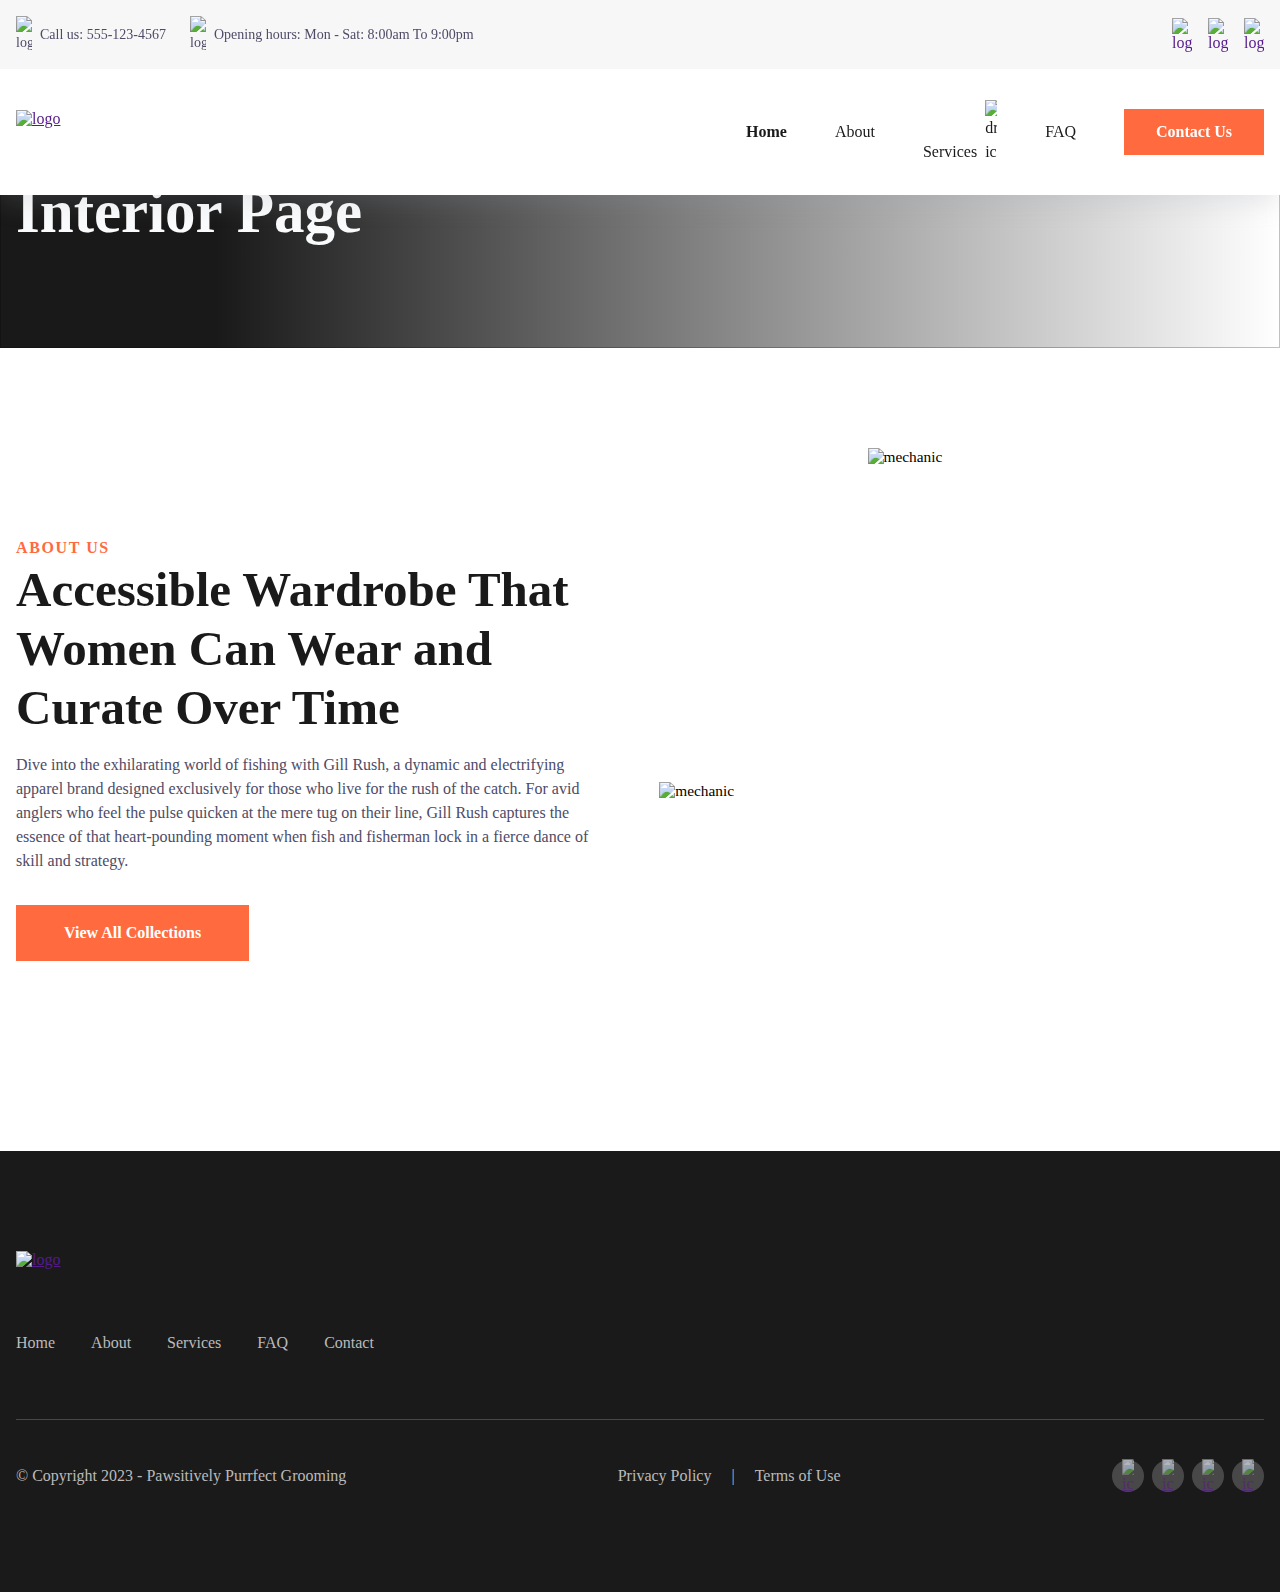
==== commit 07d12a42: "updated photos to all pages" ====
--- a/about.html
+++ b/about.html
@@ -100,23 +100,23 @@
     </div>
 </header>
     <body>
-    <!-- ============================================ -->
-    <!--                   Banner                     -->
-    <!-- ============================================ -->
+<!-- ============================================ -->
+<!--                   Banner                     -->
+<!-- ============================================ -->
 
-    <div id="banner-712">
-        <div class="cs-container">
-            <span class="cs-int-title">Interior Page</span>
-        </div>
-        <!--Background Image-->
-        <picture class="cs-background">
-            <!--Mobile Image-->
-            <source media="(max-width: 600px)" srcset="https://csimg.nyc3.cdn.digitaloceanspaces.com/Images%2FMISC%2Fpills.jpg">
-            <!--Tablet and above Image-->
-            <source media="(min-width: 601px)" srcset="https://csimg.nyc3.cdn.digitaloceanspaces.com/Images%2FMISC%2Fpills.jpg">
-            <img loading="lazy" decoding="async" src="https://csimg.nyc3.cdn.digitaloceanspaces.com/Images%2FMISC%2Fpills.jpg" alt="pills" width="1280" height="568" aria-hidden="true">
-        </picture>
+<div id="banner-712">
+    <div class="cs-container">
+        <span class="cs-int-title">Interior Page</span>
     </div>
+    <!--Background Image-->
+    <picture class="cs-background">
+        <!--Mobile Image-->
+        <source media="(max-width: 600px)" srcset="https://res.cloudinary.com/dd2vf4ieh/image/upload/c_pad,w_400/v1719977084/banner_cb621s.webp">
+        <!--Tablet and above Image-->
+        <source media="(min-width: 601px)" srcset="https://res.cloudinary.com/dd2vf4ieh/image/upload/v1719977084/banner_cb621s.webp">
+        <img loading="lazy" decoding="async" src="hhttps://res.cloudinary.com/dd2vf4ieh/image/upload/v1719977084/banner_cb621s.webp alt="pills" width="1280" height="568" aria-hidden="true">
+    </picture>
+</div>
     <!-- ============================================ -->
     <!--             Side By Side Reverse             -->
     <!-- ============================================ -->
@@ -127,18 +127,18 @@
                 <!--Top left image-->
                 <picture class="cs-picture cs-picture1">
                     <!--Mobile Image-->
-                    <source media="(max-width: 600px)" srcset="https://csimg.nyc3.cdn.digitaloceanspaces.com/Images/ecommerce/models1.jpg">
+                    <source media="(max-width: 600px)" srcset="https://res.cloudinary.com/dd2vf4ieh/image/upload/c_pad,w_400/v1719976325/about1_zewinu.webp">
                     <!--Tablet and above Image-->
-                    <source media="(min-width: 601px)" srcset="https://csimg.nyc3.cdn.digitaloceanspaces.com/Images/ecommerce/models1.jpg">
-                    <img loading="lazy" decoding="async" src="https://csimg.nyc3.cdn.digitaloceanspaces.com/Images/ecommerce/models1.jpg" alt="mechanic" width="413" height="500">
+                    <source media="(min-width: 601px)" srcset="https://res.cloudinary.com/dd2vf4ieh/image/upload/v1719976325/about1_zewinu.webp">
+                    <img loading="lazy" decoding="async" src="https://res.cloudinary.com/dd2vf4ieh/image/upload/v1719976325/about1_zewinu.webp" alt="mechanic" width="413" height="500">
                 </picture>
                 <!--Top Right image-->
                 <picture class="cs-picture cs-picture2">
                     <!--Mobile Image-->
-                    <source media="(max-width: 600px)" srcset="https://csimg.nyc3.cdn.digitaloceanspaces.com/Images/ecommerce/shoes2.jpg">
+                    <source media="(max-width: 600px)" srcset="https://res.cloudinary.com/dd2vf4ieh/image/upload/c_crop,w_400/v1719976325/item2_iiddin.webp">
                     <!--Tablet and above Image-->
-                    <source media="(min-width: 601px)" srcset="https://csimg.nyc3.cdn.digitaloceanspaces.com/Images/ecommerce/shoes2.jpg">
-                    <img loading="lazy" decoding="async" src="https://csimg.nyc3.cdn.digitaloceanspaces.com/Images/ecommerce/shoes2.jpg" alt="mechanic" width="413" height="280">
+                    <source media="(min-width: 601px)" srcset="https://res.cloudinary.com/dd2vf4ieh/image/upload/v1719976325/item2_iiddin.webp">
+                    <img loading="lazy" decoding="async" src="https://res.cloudinary.com/dd2vf4ieh/image/upload/v1719976325/item2_iiddin.webp" alt="mechanic" width="413" height="280">
                 </picture>
             </div>
             <div class="cs-content">
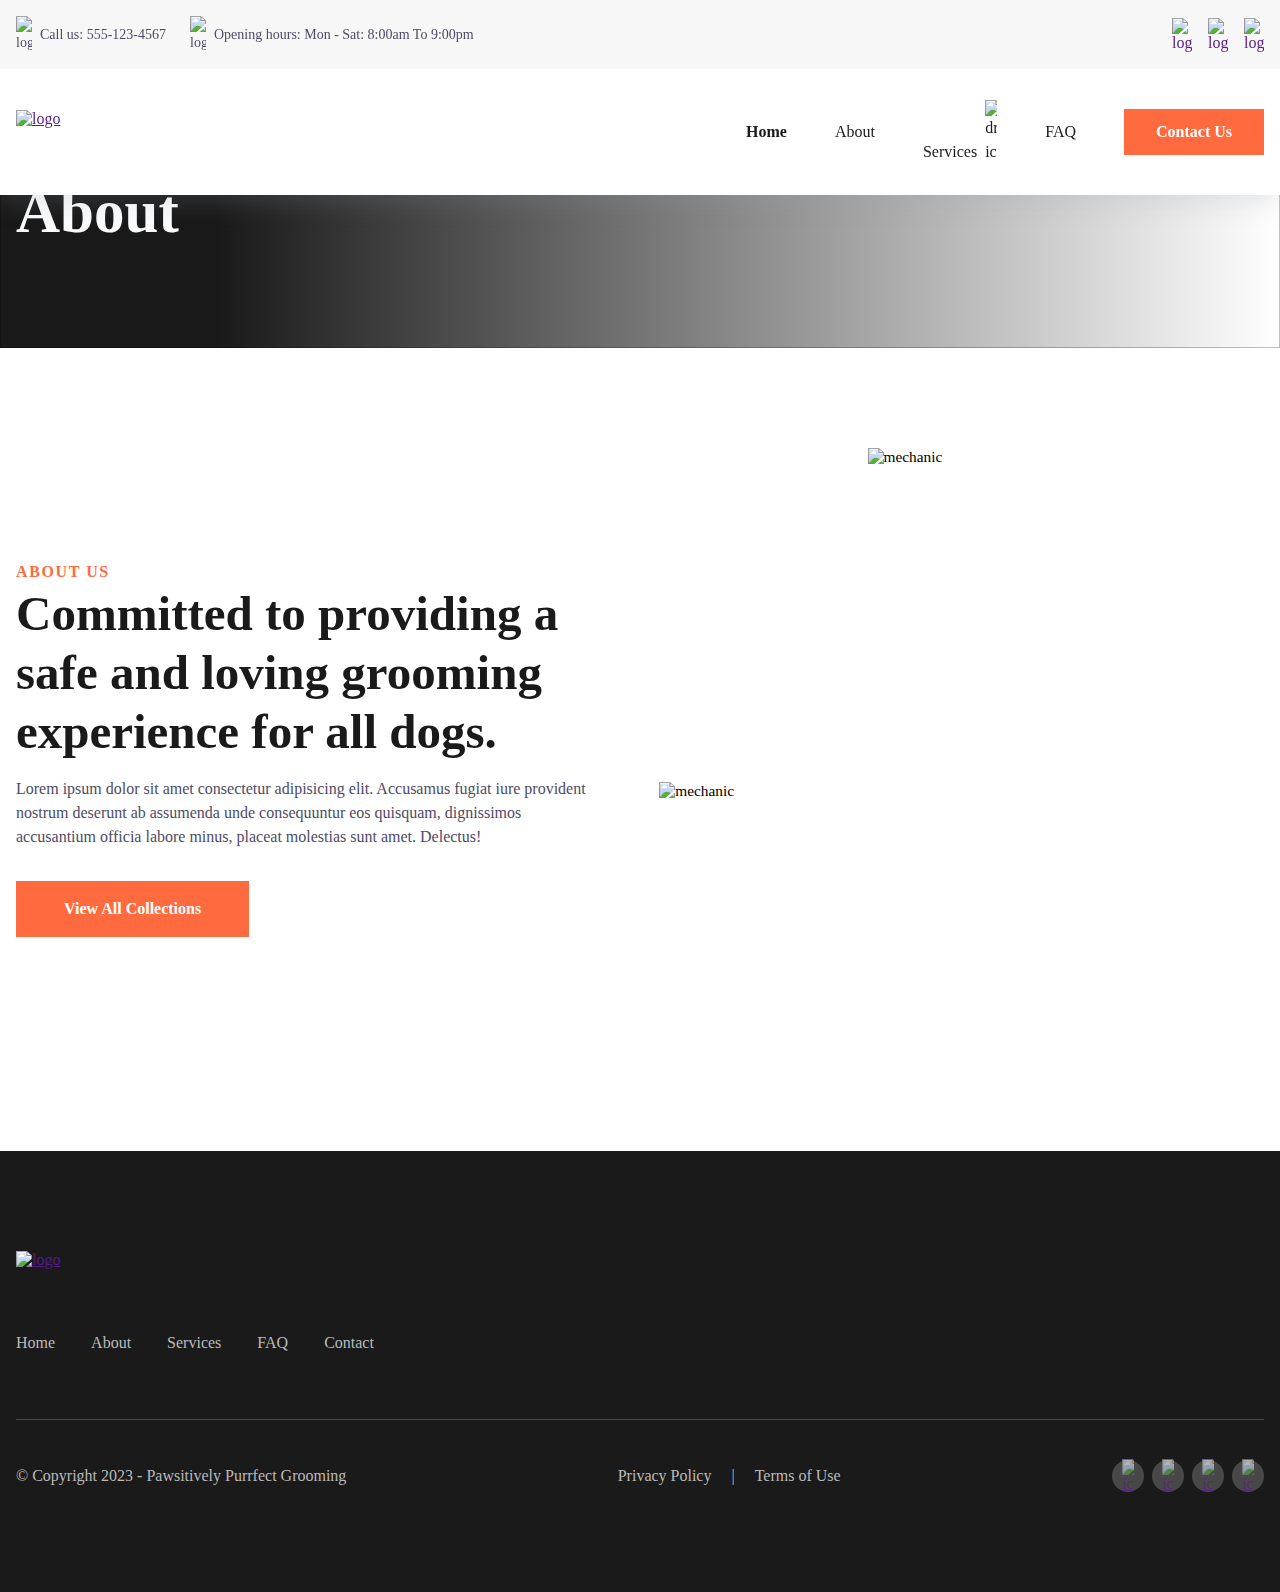
==== commit 09a592d7: "added verbiage" ====
--- a/about.html
+++ b/about.html
@@ -106,7 +106,7 @@
 
 <div id="banner-712">
     <div class="cs-container">
-        <span class="cs-int-title">Interior Page</span>
+        <span class="cs-int-title">About</span>
     </div>
     <!--Background Image-->
     <picture class="cs-background">
@@ -143,11 +143,11 @@
             </div>
             <div class="cs-content">
                 <span class="cs-topper">About us</span>
-                <h2 class="cs-title">Accessible Wardrobe That Women Can Wear and Curate Over Time</h2>
+                <h2 class="cs-title">Committed to providing a safe and loving grooming experience for all dogs.</h2>
                 <p class="cs-text">
-                    Dive into the exhilarating world of fishing with Gill Rush, a dynamic and electrifying apparel brand designed exclusively for those who live for the rush of the catch. For avid anglers who feel the pulse quicken at the mere tug on their line, Gill Rush captures the essence of that heart-pounding moment when fish and fisherman lock in a fierce dance of skill and strategy.
+                    Lorem ipsum dolor sit amet consectetur adipisicing elit. Accusamus fugiat iure provident nostrum deserunt ab assumenda unde consequuntur eos quisquam, dignissimos accusantium officia labore minus, placeat molestias sunt amet. Delectus!
                 </p>
-                <a href="" class="cs-button-solid">View All Collections</a>
+                <a href="contact.html" class="cs-button-solid">View All Collections</a>
             </div>
         </div>
     </section>
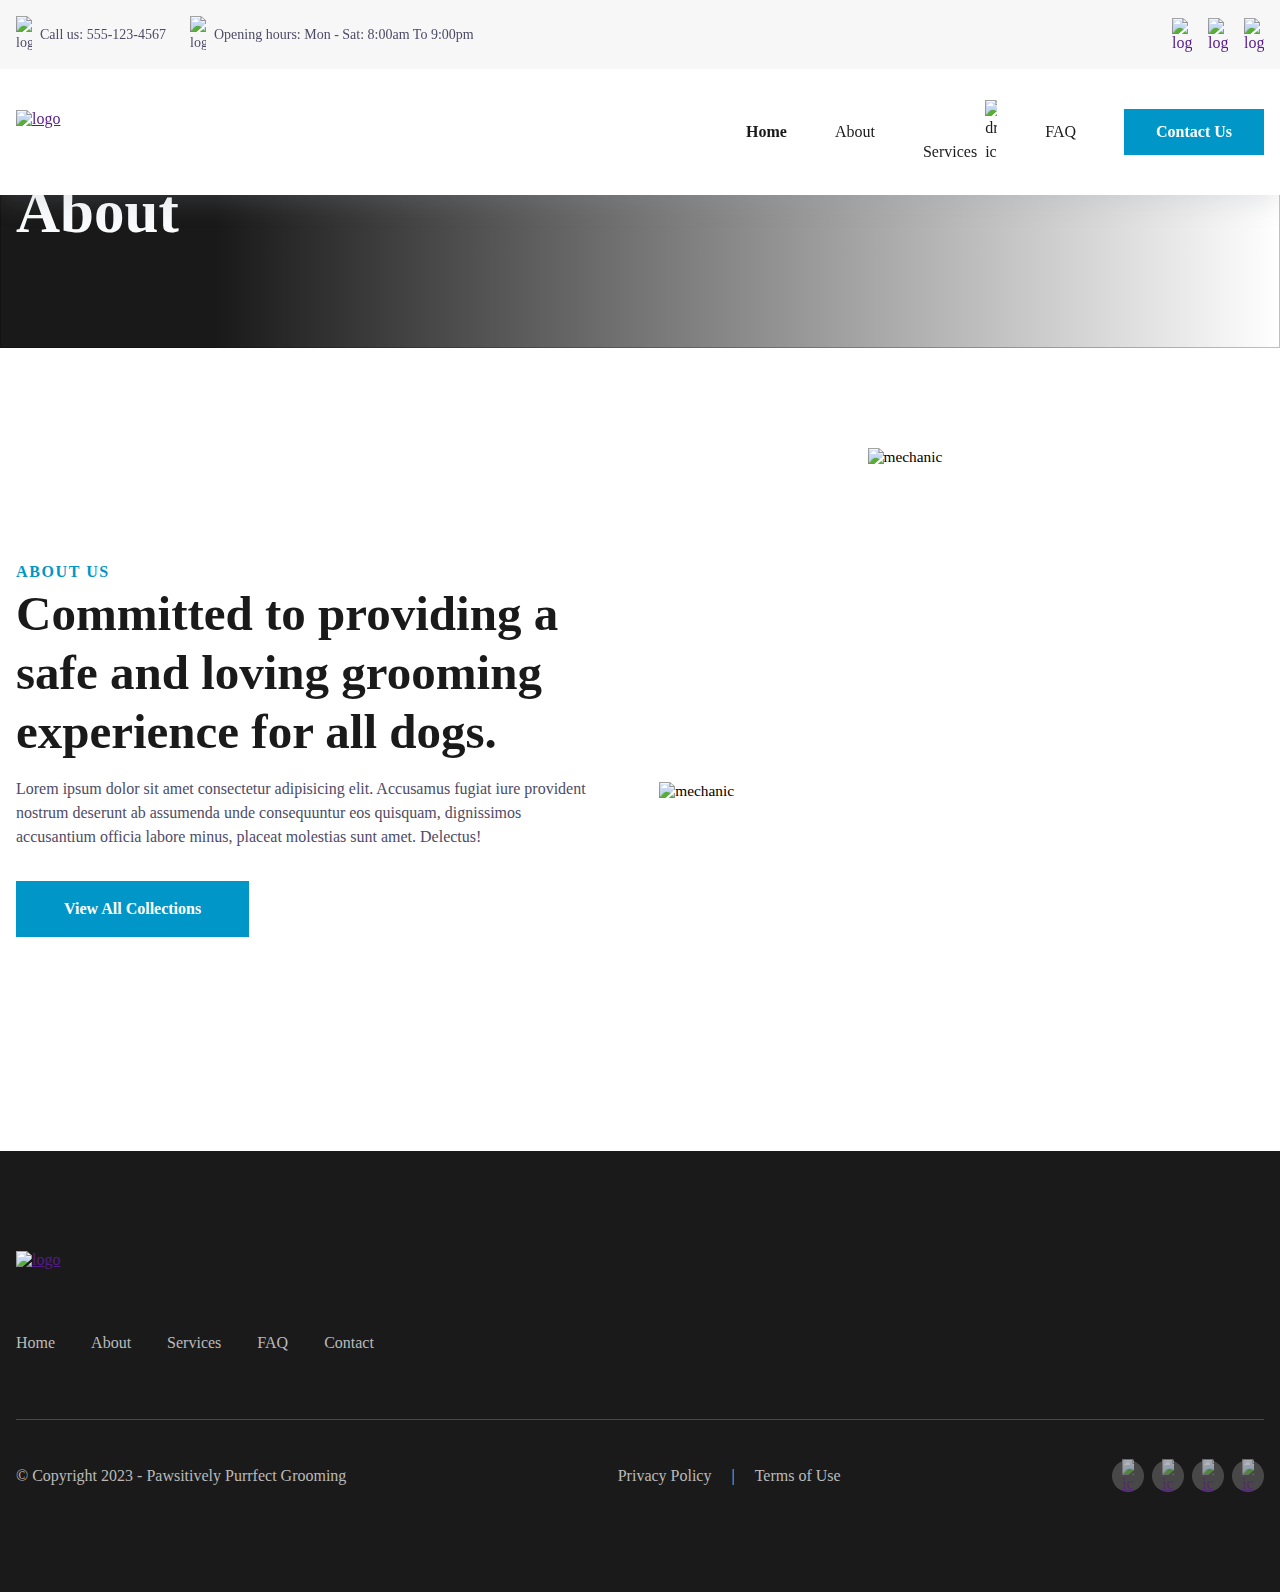
==== commit f615a82e: "added logo and changed colors" ====
--- a/about.html
+++ b/about.html
@@ -151,65 +151,69 @@
             </div>
         </div>
     </section>
-    <footer id="footer-1390">
-        <div class="cs-container">
-            <div class="cs-top">
-                <a aria-label="go back to home" class="cs-logo" href="">
-                    <img class="cs-logo-img" loading="lazy" decoding="async" src="https://csimg.nyc3.cdn.digitaloceanspaces.com/Logos/agency-logo.svg" alt="logo" width="209" height="40">
-                </a>
-                <ul class="cs-ul">
-                    <li class="cs-li">
-                        <a href="index.html" class="cs-link">Home</a>
-                    </li>
-                    <li class="cs-li">
-                        <a href="about.html" class="cs-link">About</a>
-                    </li>
-                    <li class="cs-li">
-                        <a href="" class="cs-link">Services</a>
-                    </li>
-                    <li class="cs-li">
-                        <a href="faq.html" class="cs-link">FAQ</a>
-                    </li>
-                    <li class="cs-li">
-                        <a href="contact.html" class="cs-link">Contact</a>
-                    </li>
-                </ul>
-            </div>
-            <div class="cs-bottom">
-                <!--Social-->
-                <ul class="cs-social">
-                    <li class="cs-social-li">
-                        <a href="" class="cs-social-link" aria-label="facebook" target="_blank" rel="noopener">
-                            <img class="cs-social-icon cs-default" src="https://csimg.nyc3.cdn.digitaloceanspaces.com/Icons/facebook-ba.svg" alt="icon" loading="lazy" decoding="async" width="12" height="12" aria-hidden="true">
-                        </a>
-                    </li>
-                    <li class="cs-social-li">
-                        <a href="" class="cs-social-link" aria-label="twitter" target="_blank" rel="noopener">
-                            <img class="cs-social-icon cs-default" src="https://csimg.nyc3.cdn.digitaloceanspaces.com/Icons/twitter-ba.svg" alt="icon" loading="lazy" decoding="async" width="12" height="12" aria-hidden="true">
-                        </a>
-                    </li>
-                    <li class="cs-social-li">
-                        <a href="" class="cs-social-link" aria-label="instagram" target="_blank" rel="noopener">
-                            <img class="cs-social-icon cs-default" src="https://csimg.nyc3.cdn.digitaloceanspaces.com/Icons/instagram-ba.svg" alt="icon" loading="lazy" decoding="async" width="12" height="12" aria-hidden="true">
-                        </a>
-                    </li>
-                    <li class="cs-social-li">
-                        <a href="" class="cs-social-link" aria-label="twitter" target="_blank" rel="noopener">
-                            <img class="cs-social-icon cs-default" src="https://csimg.nyc3.cdn.digitaloceanspaces.com/Icons/youtube-ba.svg" alt="icon" loading="lazy" decoding="async" width="12" height="12" aria-hidden="true">
-                        </a>
-                    </li>
-                </ul>
-                <span class="cs-copyright">
-                    © Copyright 2023 - <a href="" class="cs-copyright-link">Pawsitively Purrfect Grooming</a>
-                </span>
-                <div class="cs-flex">
-                    <a href="" class="cs-copyright-link">Privacy Policy</a>
-                    <span class="cs-separater">|</span>
-                    <a href="" class="cs-copyright-link">Terms of Use</a>
-                </div>
-            </div>
-        </div>
-    </footer>
+    <!-- ============================================ -->
+<!--                  Footer                      -->
+<!-- ============================================ -->
+
+<footer id="footer-1390">
+    <div class="cs-container">
+        <div class="cs-top">
+            <a aria-label="go back to home" class="cs-logo" href="">
+                <img class="cs-logo-img" loading="lazy" decoding="async" src="https://res.cloudinary.com/dd2vf4ieh/image/upload/c_pad,w_300/v1719983896/stockedLogo_l8ktpw.png" alt="logo" width="209" height="40">
+            </a>
+            <ul class="cs-ul">
+                <li class="cs-li">
+                    <a href="index.html" class="cs-link">Home</a>
+                </li>
+                <li class="cs-li">
+                    <a href="about.html" class="cs-link">About</a>
+                </li>
+                <li class="cs-li">
+                    <a href="" class="cs-link">Services</a>
+                </li>
+                <li class="cs-li">
+                    <a href="faq.html" class="cs-link">FAQ</a>
+                </li>
+                <li class="cs-li">
+                    <a href="contact.html" class="cs-link">Contact</a>
+                </li>
+            </ul>
+        </div>
+        <div class="cs-bottom">
+            <!--Social-->
+            <ul class="cs-social">
+                <li class="cs-social-li">
+                    <a href="" class="cs-social-link" aria-label="facebook" target="_blank" rel="noopener">
+                        <img class="cs-social-icon cs-default" src="https://csimg.nyc3.cdn.digitaloceanspaces.com/Icons/facebook-ba.svg" alt="icon" loading="lazy" decoding="async" width="12" height="12" aria-hidden="true">
+                    </a>
+                </li>
+                <li class="cs-social-li">
+                    <a href="" class="cs-social-link" aria-label="twitter" target="_blank" rel="noopener">
+                        <img class="cs-social-icon cs-default" src="https://csimg.nyc3.cdn.digitaloceanspaces.com/Icons/twitter-ba.svg" alt="icon" loading="lazy" decoding="async" width="12" height="12" aria-hidden="true">
+                    </a>
+                </li>
+                <li class="cs-social-li">
+                    <a href="" class="cs-social-link" aria-label="instagram" target="_blank" rel="noopener">
+                        <img class="cs-social-icon cs-default" src="https://csimg.nyc3.cdn.digitaloceanspaces.com/Icons/instagram-ba.svg" alt="icon" loading="lazy" decoding="async" width="12" height="12" aria-hidden="true">
+                    </a>
+                </li>
+                <li class="cs-social-li">
+                    <a href="" class="cs-social-link" aria-label="twitter" target="_blank" rel="noopener">
+                        <img class="cs-social-icon cs-default" src="https://csimg.nyc3.cdn.digitaloceanspaces.com/Icons/youtube-ba.svg" alt="icon" loading="lazy" decoding="async" width="12" height="12" aria-hidden="true">
+                    </a>
+                </li>
+            </ul>
+            <span class="cs-copyright">
+                © Copyright 2023 - <a href="" class="cs-copyright-link">Pawsitively Purrfect Grooming</a>
+            </span>
+            <div class="cs-flex">
+                <a href="" class="cs-copyright-link">Privacy Policy</a>
+                <span class="cs-separater">|</span>
+                <a href="" class="cs-copyright-link">Terms of Use</a>
+            </div>
+        </div>
+    </div>
+</footer>
                                 
 </body>
 </html>--- a/css/global.css
+++ b/css/global.css
@@ -1,9 +1,9 @@
 :root {
     /* Add these styles to your global stylesheet, which is used across all site pages. You only need to do this once. All elements in the library derive their variables and base styles from this central sheet, simplifying site-wide edits. For instance, if you want to modify how your h2's appear across the site, you just update it once in the global styles, and the changes apply everywhere. */
-    --primary: #ff6a3e;
-    --primaryLight: #ffba43;
-    --secondary: #ffba43;
-    --secondaryLight: #ffba43;
+    --primary: #0096c7;
+    --primaryLight: #0096c7;
+    --secondary: #0096c7;
+    --secondaryLight: #0096c7;
     --headerColor: #1a1a1a;
     --bodyTextColor: #4e4b66;
     --bodyTextColorWhite: #fafbfc;
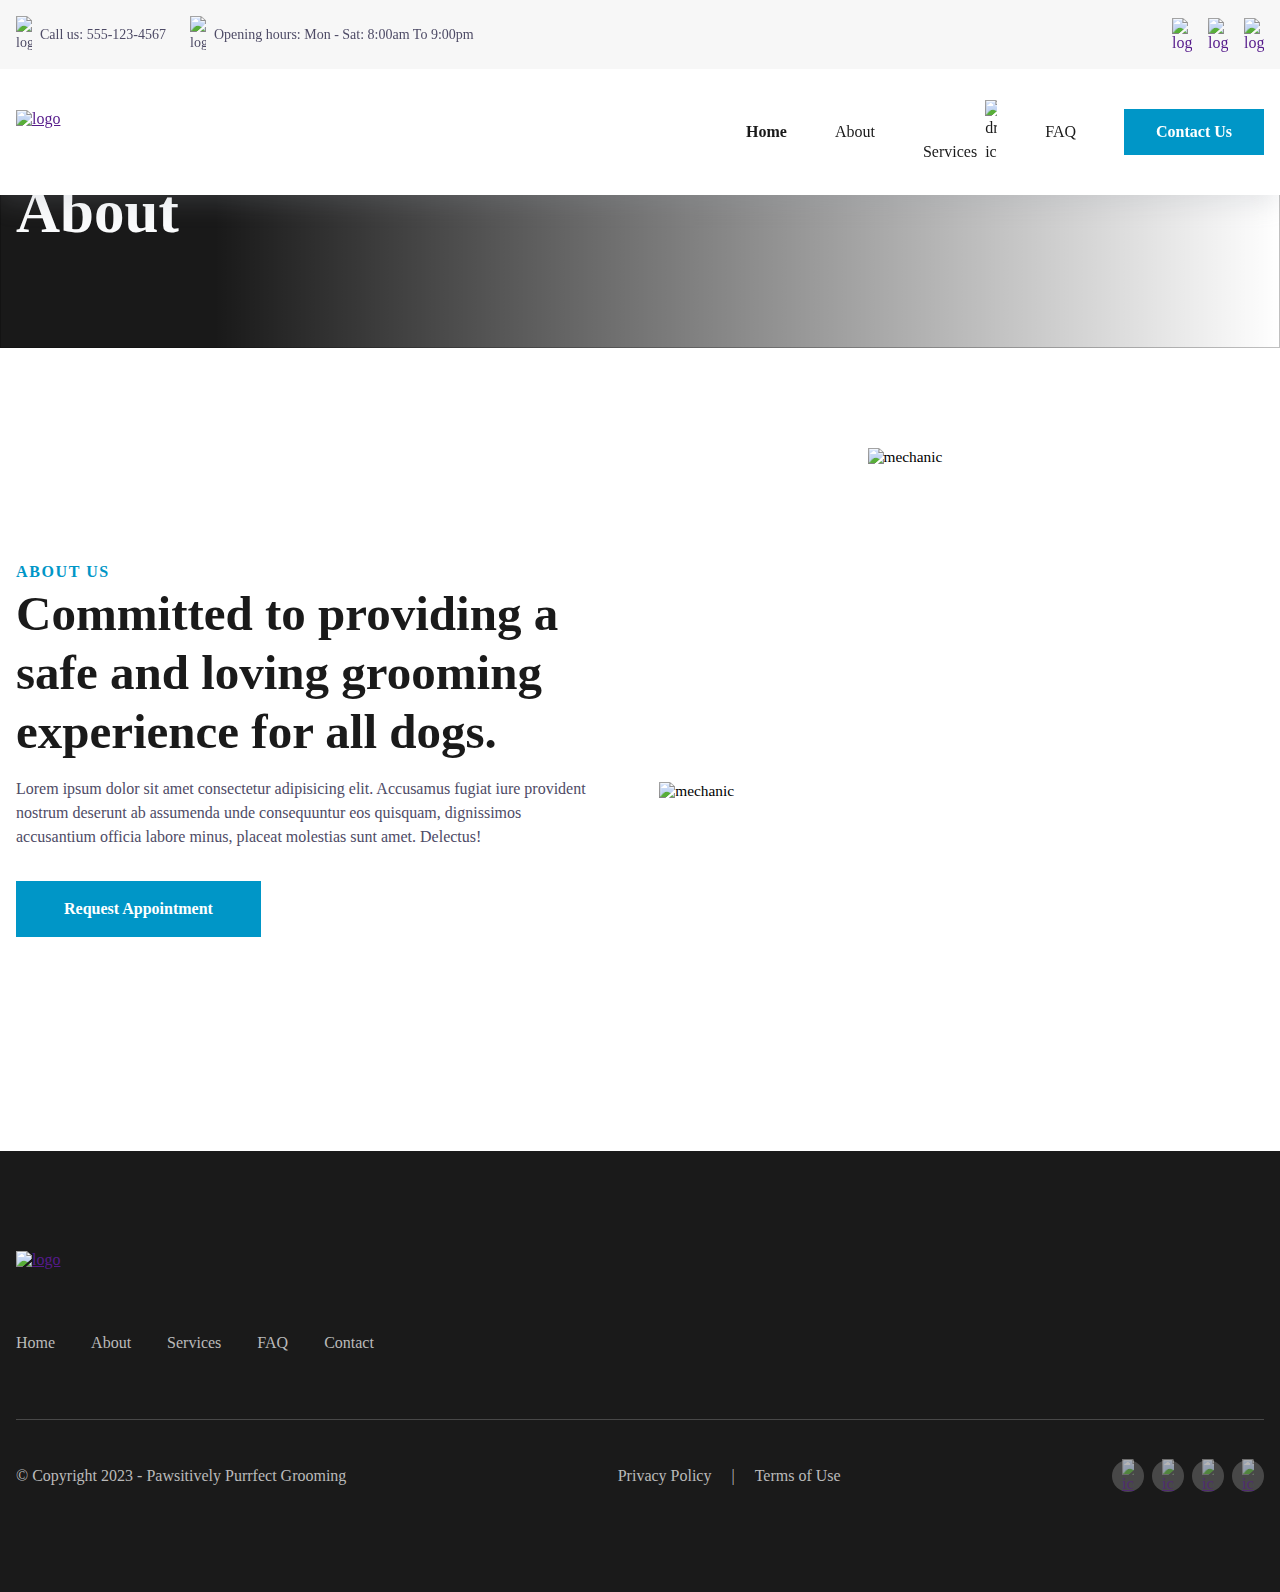
==== commit 3fa3a1d7: "added some verbiage for finishing touches" ====
--- a/about.html
+++ b/about.html
@@ -17,7 +17,7 @@
     <div class="cs-top-bar">
         <div class="cs-top-container">
             <div class="cs-top-contact">
-                <a href="" class="cs-top-link">
+                <a href="index.html" class="cs-top-link">
                     <img class="cs-link-icon" src="https://csimg.nyc3.cdn.digitaloceanspaces.com/Images/Icons/phone-grey.svg" alt="logo" width="16" height="16" aria-hidden="true" decoding="async">
                     Call us: 555-123-4567
                 </a>
@@ -42,7 +42,7 @@
     <div class="cs-container">
         <!--Nav Logo-->
         <a href="" class="cs-logo" aria-label="back to home">
-            <img src="https://csimg.nyc3.cdn.digitaloceanspaces.com/Images/Logos/consulting-logo.svg" alt="logo" width="197" height="43" aria-hidden="true" decoding="async">
+            <img src="https://res.cloudinary.com/dd2vf4ieh/image/upload/c_pad,w_300/v1719983896/stockedLogo_l8ktpw.png" alt="logo" width="197" height="43" aria-hidden="true" decoding="async">
         </a>
         <!--Navigation List-->
         <nav class="cs-nav" role="navigation">
@@ -147,7 +147,7 @@
                 <p class="cs-text">
                     Lorem ipsum dolor sit amet consectetur adipisicing elit. Accusamus fugiat iure provident nostrum deserunt ab assumenda unde consequuntur eos quisquam, dignissimos accusantium officia labore minus, placeat molestias sunt amet. Delectus!
                 </p>
-                <a href="contact.html" class="cs-button-solid">View All Collections</a>
+                <a href="contact.html" class="cs-button-solid">Request Appointment</a>
             </div>
         </div>
     </section>
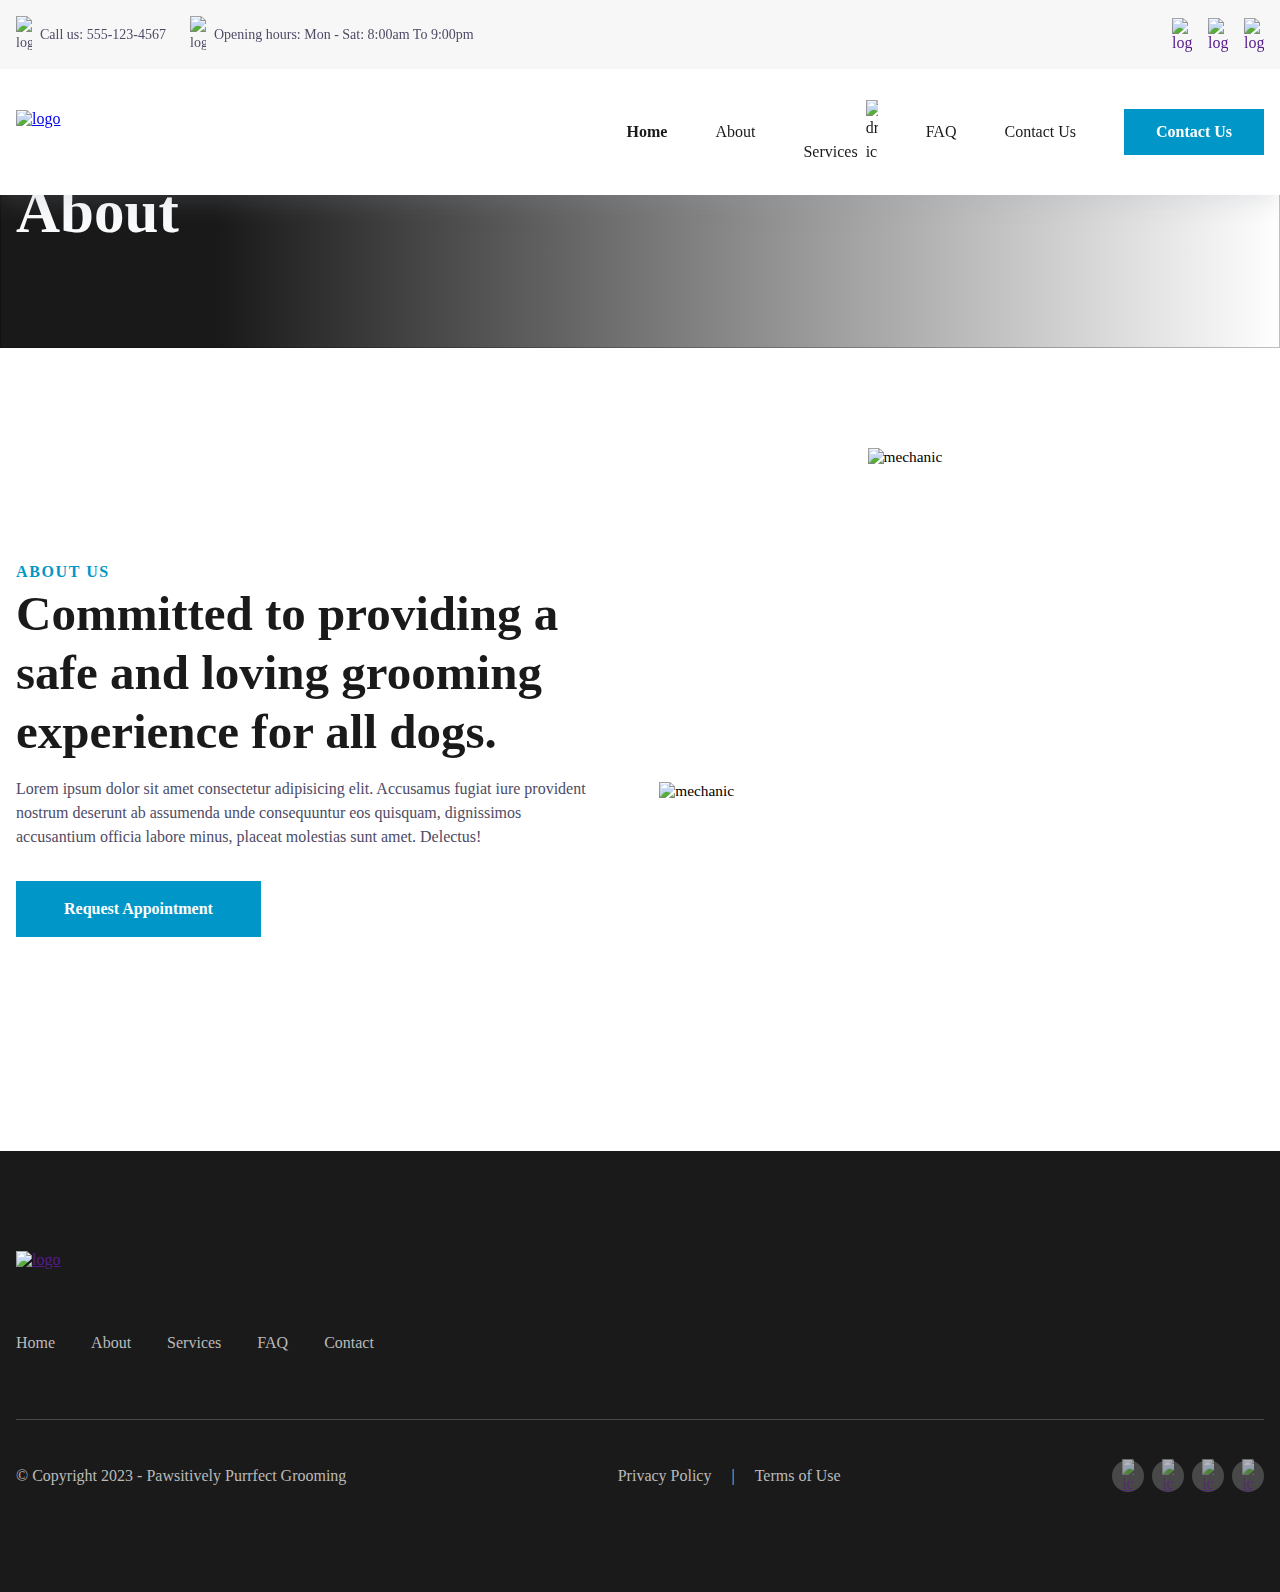
==== commit e830cb3e: "fixed missing contact button on phone" ====
--- a/about.html
+++ b/about.html
@@ -41,7 +41,7 @@
     </div>
     <div class="cs-container">
         <!--Nav Logo-->
-        <a href="" class="cs-logo" aria-label="back to home">
+        <a href="index.html" class="cs-logo" aria-label="back to home">
             <img src="https://res.cloudinary.com/dd2vf4ieh/image/upload/c_pad,w_300/v1719983896/stockedLogo_l8ktpw.png" alt="logo" width="197" height="43" aria-hidden="true" decoding="async">
         </a>
         <!--Navigation List-->
@@ -91,6 +91,11 @@
                     <li class="cs-li">
                         <a href="faq.html" class="cs-li-link">
                             FAQ
+                        </a>
+                    </li>
+                    <li class="cs-li">
+                        <a href="contact.html" class="cs-li-link">
+                            Contact Us
                         </a>
                     </li>
                 </ul>
